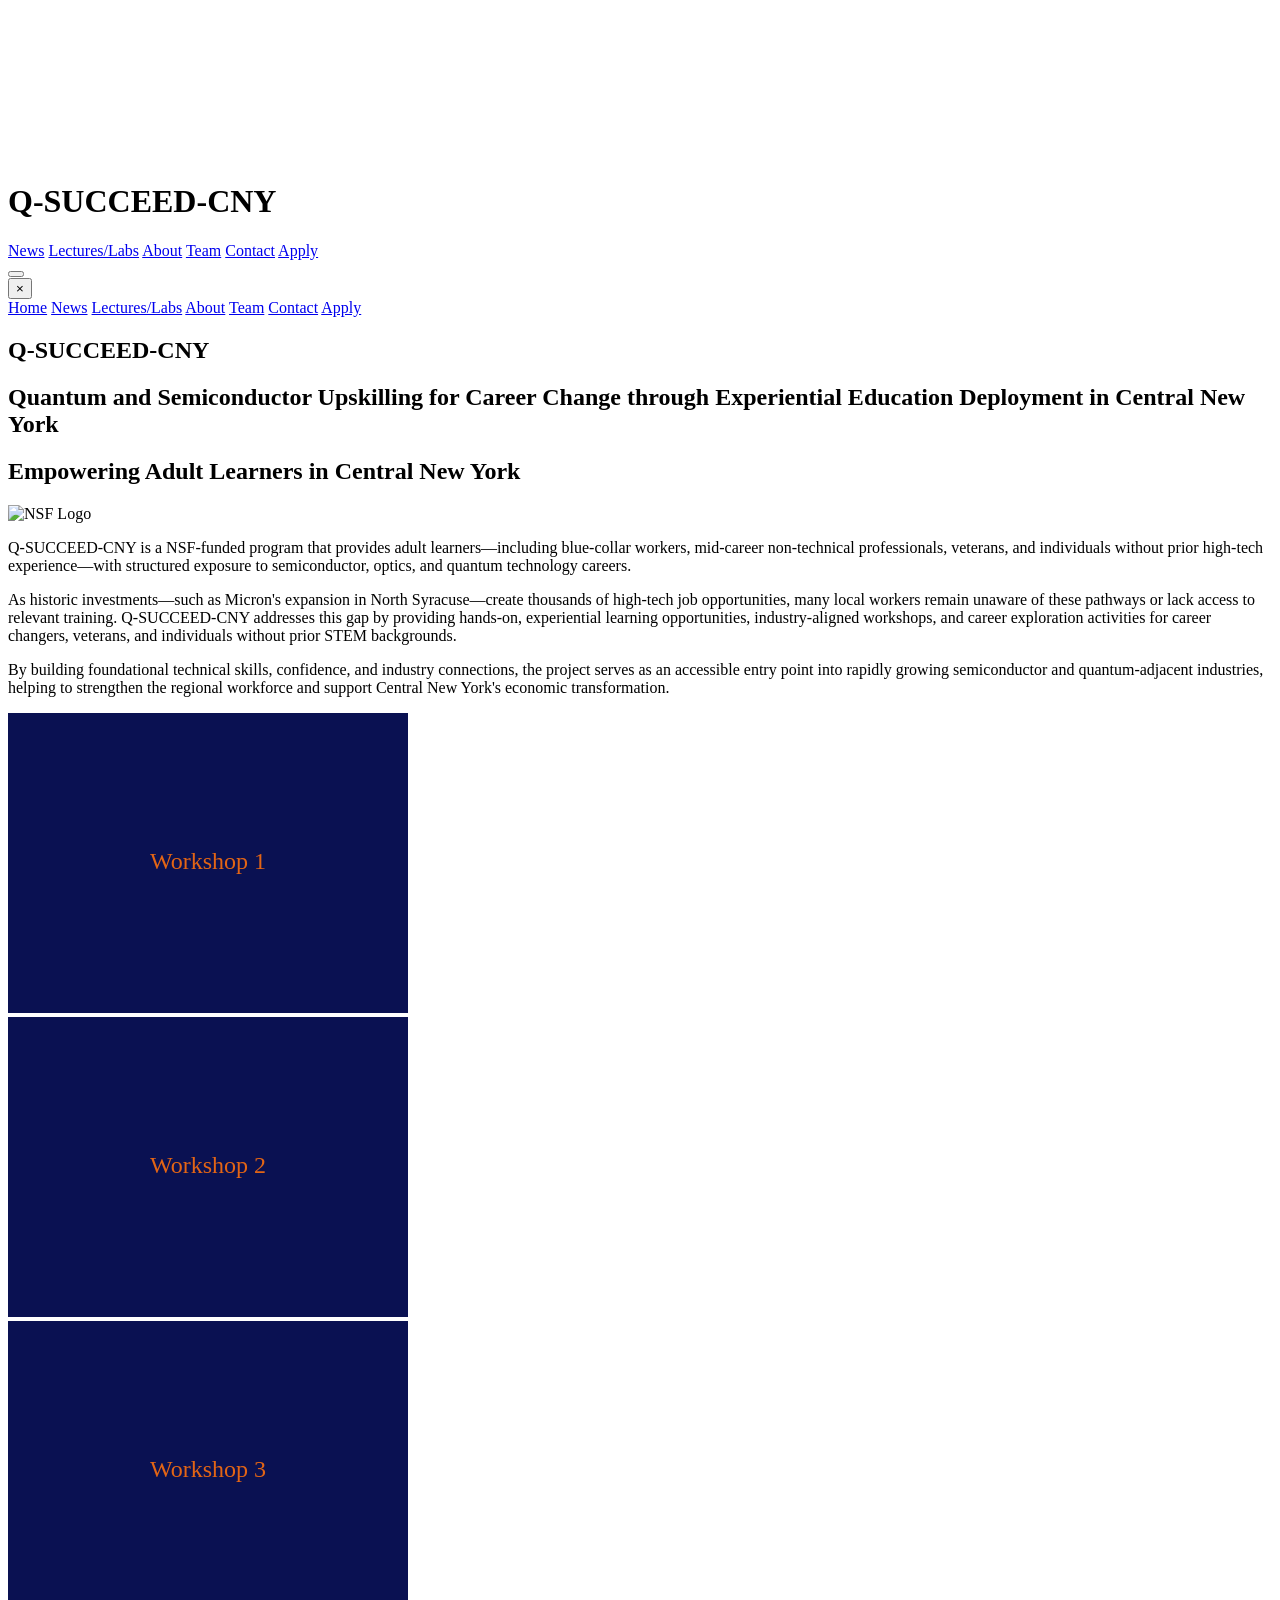
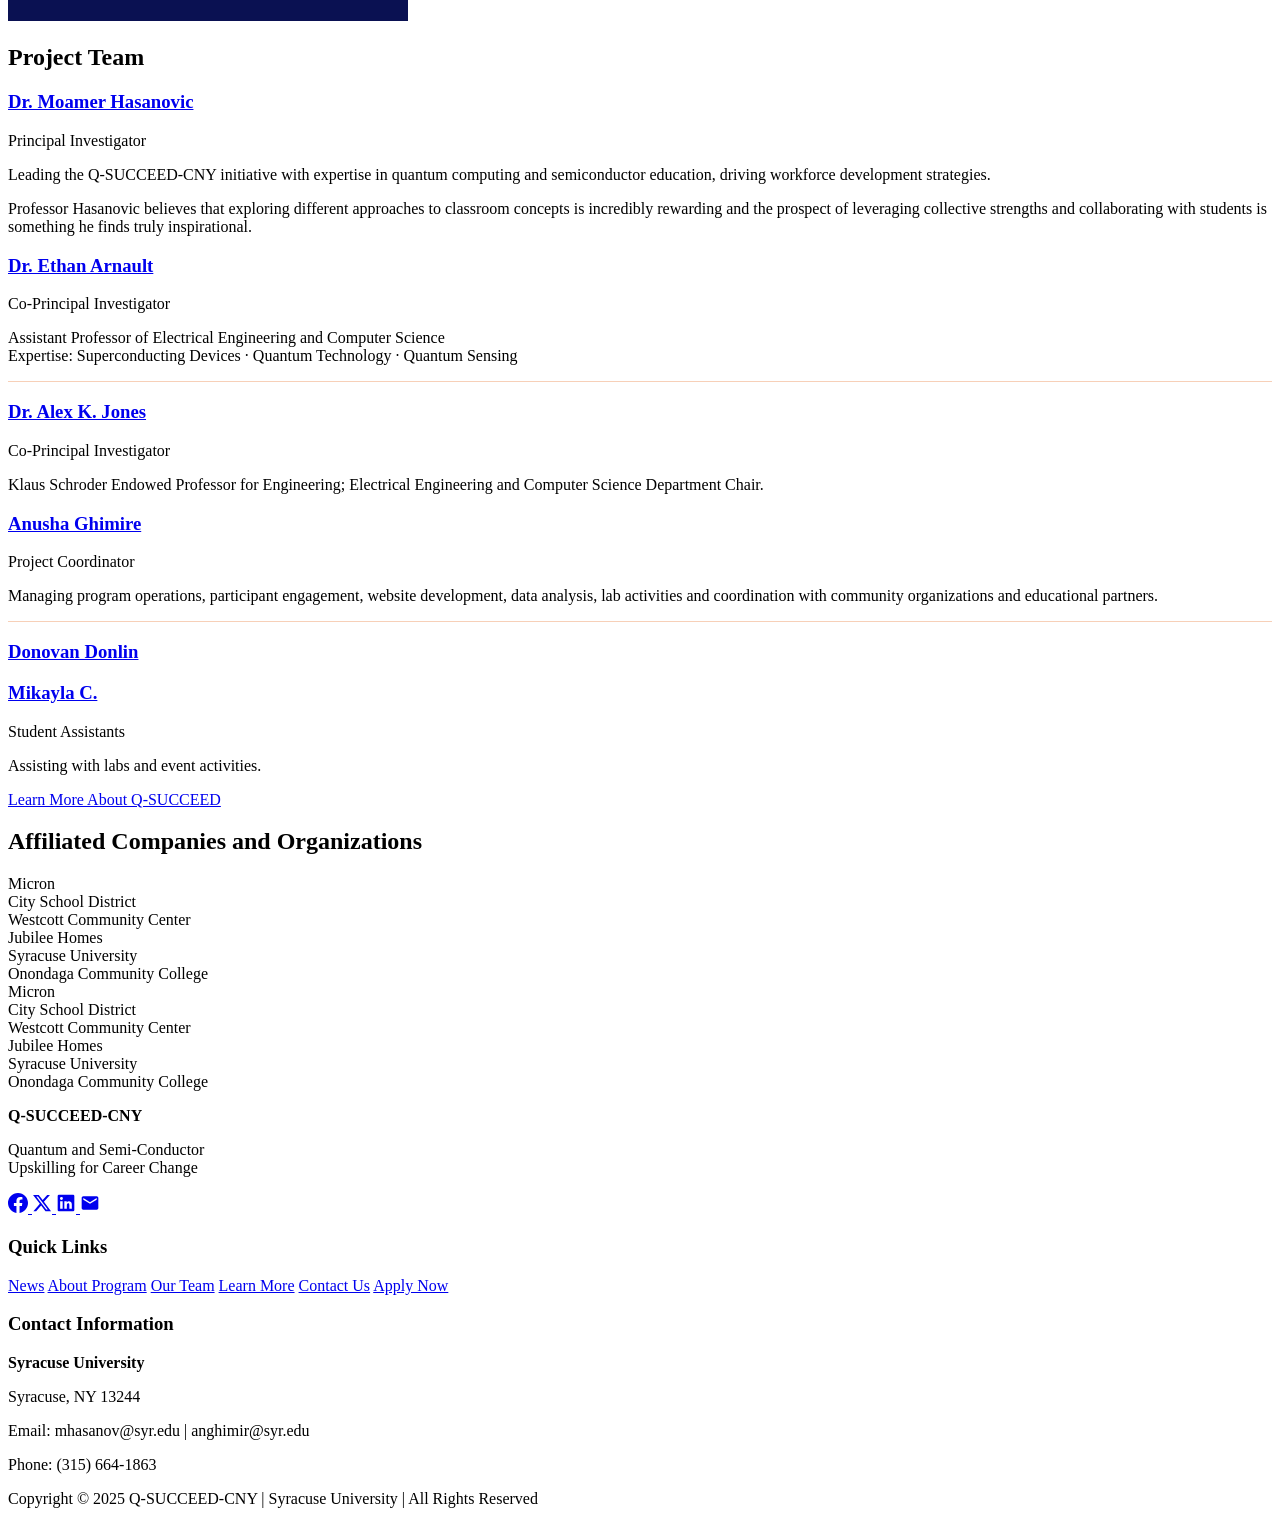
==== index.html @ 65f3f9e0 "Add cohort tabs to lectures page; update team list" ====
<!DOCTYPE html>
<html lang="en">
<head>
  <meta charset="UTF-8" />
  <meta name="viewport" content="width=device-width, initial-scale=1.0" />
  <title>Q-SUCCEED-CNY | Syracuse University</title>
  <meta name="description" content="Q-SUCCEED-CNY">
  <link rel="stylesheet" href="styles.css">
  <script src="https://cdnjs.cloudflare.com/ajax/libs/three.js/r128/three.min.js"></script>
</head>
<body>
  <canvas id="canvas3d"></canvas>

  <!-- Header -->
  <header class="header">
    <div class="logo">
      <h1>Q-SUCCEED-CNY</h1>
    </div>
    <nav class="desktop-nav">
      <a href="news.html">News</a>
      <a href="lectures.html">Lectures/Labs</a>
      <a href="about.html">About</a>
      <a href="#team">Team</a>
      <a href="contact.html">Contact</a>
      <a href="apply.html">Apply</a>
    </nav>
    <button class="hamburger" aria-label="Menu" onclick="document.querySelector('.mobile-menu').classList.add('active')">
      <span></span><span></span><span></span>
    </button>
  </header>

  <!-- Mobile Menu -->
  <div class="mobile-menu">
    <button class="mobile-menu-close" onclick="this.parentElement.classList.remove('active')">&times;</button>
    <nav>
      <a href="index.html" onclick="this.closest('.mobile-menu').classList.remove('active')">Home</a>
      <a href="news.html">News</a>
      <a href="lectures.html">Lectures/Labs</a>
      <a href="about.html">About</a>
      <a href="#team" onclick="this.closest('.mobile-menu').classList.remove('active')">Team</a>
      <a href="contact.html">Contact</a>
      <a href="apply.html">Apply</a>
    </nav>
  </div>

  <!-- Hero Section -->
  <section class="hero">
    <div class="hero-overlay"></div>
    <div class="hero-content">
      <h1 class="hero-title-3d">Q-SUCCEED-CNY</h1>
      <div class="hero-subtitle-box">
        <h2 class="hero-subtitle">
          Quantum and Semiconductor Upskilling for Career Change through
          Experiential Education Deployment in Central New York
        </h2>
      </div>
    </div>
    <div class="scroll-indicator"></div>
  </section>

  <!-- Main Content -->
  <div class="main-content" id="about">
    <div class="content-card">
      <div class="card-border"></div>
      <div class="intro-box">
        <div class="intro-heading-row">
          <h2>Empowering Adult Learners in Central New York</h2>
          <img src="Qsucceed photos/nsf_logo.jpg" alt="NSF Logo" class="nsf-logo-inline">
        </div>
        <p class="experiential-para">
          Q-SUCCEED-CNY is a NSF-funded program that provides adult learners—including blue-collar workers, mid-career non-technical professionals, veterans, and individuals without prior high-tech experience—with structured exposure to semiconductor, optics, and quantum technology careers.
        </p>
        <p class="desktop-only">
          As historic investments—such as Micron's expansion in North Syracuse—create thousands of high-tech job opportunities, many local workers remain unaware of these pathways or lack access to relevant training. Q-SUCCEED-CNY addresses this gap by providing hands-on, experiential learning opportunities, industry-aligned workshops, and career exploration activities for career changers, veterans, and individuals without prior STEM backgrounds.
        </p>
        <p class="desktop-only">
          By building foundational technical skills, confidence, and industry connections, the project serves as an accessible entry point into rapidly growing semiconductor and quantum-adjacent industries, helping to strengthen the regional workforce and support Central New York's economic transformation.
        </p>
      </div>
    </div>
  </div>

  <!-- 3D Image Section -->
  <section class="images-3d-section">
    <div class="image-grid-3d">
      <div class="image-card-3d">
        <img src="Qsucceed photos/FT/img (16).jpeg" alt="Q-SUCCEED Program Activity 1" onerror="this.src='data:image/svg+xml,%3Csvg xmlns=%22http://www.w3.org/2000/svg%22 width=%22400%22 height=%22300%22%3E%3Crect fill=%22%230a1152%22 width=%22400%22 height=%22300%22/%3E%3Ctext fill=%22%23e36515%22 x=%2250%25%22 y=%2250%25%22 dominant-baseline=%22middle%22 text-anchor=%22middle%22 font-size=%2224%22%3EWorkshop%201%3C/text%3E%3C/svg%3E'">
      </div>
      <div class="image-card-3d">
        <img src="Qsucceed photos/optics.png" alt="Q-SUCCEED Program Activity 2" onerror="this.src='data:image/svg+xml,%3Csvg xmlns=%22http://www.w3.org/2000/svg%22 width=%22400%22 height=%22300%22%3E%3Crect fill=%22%230a1152%22 width=%22400%22 height=%22300%22/%3E%3Ctext fill=%22%23e36515%22 x=%2250%25%22 y=%2250%25%22 dominant-baseline=%22middle%22 text-anchor=%22middle%22 font-size=%2224%22%3EWorkshop%202%3C/text%3E%3C/svg%3E'">
      </div>
      <div class="image-card-3d">
        <img src="Qsucceed photos/FT/img (4).jpeg" alt="Q-SUCCEED Program Activity 3" onerror="this.src='data:image/svg+xml,%3Csvg xmlns=%22http://www.w3.org/2000/svg%22 width=%22400%22 height=%22300%22%3E%3Crect fill=%22%230a1152%22 width=%22400%22 height=%22300%22/%3E%3Ctext fill=%22%23e36515%22 x=%2250%25%22 y=%2250%25%22 dominant-baseline=%22middle%22 text-anchor=%22middle%22 font-size=%2224%22%3EWorkshop%203%3C/text%3E%3C/svg%3E'">
      </div>
    </div>
  </section>

  <!-- Team Section -->
  <div class="team-section" id="team">
    <h2 class="team-section-title">Project Team</h2>
    
    <div class="team-grid">
      <div class="team-member-card">
        <div class="team-orange-bar"></div>
        <div class="team-member-content">
          <h3><a href="https://ecs.syracuse.edu/faculty-staff/moamer-mo-hasanovic" target="_blank" rel="noopener" class="team-name-link">Dr. Moamer Hasanovic</a></h3>
          <p class="team-role">Principal Investigator</p>
          <p class="team-description desktop-only">Leading the Q-SUCCEED-CNY initiative with expertise in quantum computing and semiconductor education, driving workforce development strategies.</p>
          <p class="team-description desktop-only">Professor Hasanovic believes that exploring different approaches to classroom concepts is incredibly rewarding and the prospect of leveraging collective strengths and collaborating with students is something he finds truly inspirational.</p>
        </div>
      </div>

      <div class="team-member-card">
        <div class="team-orange-bar"></div>
        <div class="team-member-content">
          <h3><a href="https://ecs.syracuse.edu/faculty-staff/ethan-arnault" target="_blank" rel="noopener" class="team-name-link">Dr. Ethan Arnault</a></h3>
          <p class="team-role">Co-Principal Investigator</p>
          <p class="team-description desktop-only">Assistant Professor of
Electrical Engineering and Computer Science<br>Expertise: Superconducting Devices · Quantum Technology · Quantum Sensing</p>
          <hr class="desktop-only" style="border: none; border-top: 1px solid rgba(227,101,21,0.3); margin: 16px 0;">
          <h3><a href="https://ecs.syracuse.edu/faculty-staff/alex-k-jones" target="_blank" rel="noopener" class="team-name-link">Dr. Alex K. Jones</a></h3>
          <p class="team-role">Co-Principal Investigator</p>
          <p class="team-description desktop-only">Klaus Schroder Endowed Professor for Engineering; Electrical Engineering and Computer Science Department Chair.</p>
        </div>
      </div>

      <div class="team-member-card">
        <div class="team-orange-bar"></div>
        <div class="team-member-content">
          <h3><a href="https://www.linkedin.com/in/anusha-ghimire-7182a6222/" target="_blank" rel="noopener" class="team-name-link">Anusha Ghimire</a></h3>
          <p class="team-role">Project Coordinator</p>
          <p class="team-description desktop-only">Managing program operations, participant engagement, website development, data analysis, lab activities and coordination with community organizations and educational partners.</p>
          <hr class="desktop-only" style="border: none; border-top: 1px solid rgba(227,101,21,0.3); margin: 16px 0;">
          <h3><a href="https://www.linkedin.com/in/donovan-donlin-50290832a/" target="_blank" rel="noopener" class="team-name-link">Donovan Donlin</a></h3>
          <h3><a href="https://www.linkedin.com/in/mikayla-c-581087188/" target="_blank" rel="noopener" class="team-name-link">Mikayla C.</a></h3>
          <p class="team-role">Student Assistants</p>
          <p class="team-description desktop-only">Assisting with labs and event activities.</p>
        </div>
      </div>
    </div>
    
    <a href="about.html" class="learn-more-btn">
      <span>Learn More About Q-SUCCEED</span>
    </a>
  </div>

  <!-- Affiliated Companies -->
  <section class="affiliated">
    <h2>Affiliated Companies and Organizations</h2>
    <div class="companies-marquee">
      <div class="companies-list">
        <div class="company">Micron</div>
        <div class="company">City School District</div>
        <div class="company">Westcott Community Center</div>
        <div class="company">Jubilee Homes</div>
        <div class="company">Syracuse University</div>
        <div class="company">Onondaga Community College</div>
        <!-- Duplicate for seamless loop -->
        <div class="company">Micron</div>
        <div class="company">City School District</div>
        <div class="company">Westcott Community Center</div>
        <div class="company">Jubilee Homes</div>
        <div class="company">Syracuse University</div>
        <div class="company">Onondaga Community College</div>
      </div>
    </div>
  </section>

  <!-- Footer -->
  <footer class="footer" id="contact">
    <div class="footer-content">
      <div class="footer-section">
        <img src="https://ext.same-assets.com/3633044319/4209634519.png" alt="Syracuse University iSchool" class="footer-logo" onerror="this.style.display='none'">
        <p><strong>Q-SUCCEED-CNY</strong></p>
        <p>Quantum and Semi-Conductor<br>Upskilling for Career Change</p>
        <div class="social-icons">
          <a href="#" class="social-icon" aria-label="Facebook">
            <svg viewBox="0 0 24 24" fill="currentColor" width="20" height="20">
              <path d="M24 12.073c0-6.627-5.373-12-12-12s-12 5.373-12 12c0 5.99 4.388 10.954 10.125 11.854v-8.385H7.078v-3.47h3.047V9.43c0-3.007 1.792-4.669 4.533-4.669 1.312 0 2.686.235 2.686.235v2.953H15.83c-1.491 0-1.956.925-1.956 1.874v2.25h3.328l-.532 3.47h-2.796v8.385C19.612 23.027 24 18.062 24 12.073z"/>
            </svg>
          </a>
          <a href="#" class="social-icon" aria-label="Twitter">
            <svg viewBox="0 0 24 24" fill="currentColor" width="20" height="20">
              <path d="M18.244 2.25h3.308l-7.227 8.26 8.502 11.24H16.17l-5.214-6.817L4.99 21.75H1.68l7.73-8.835L1.254 2.25H8.08l4.713 6.231zm-1.161 17.52h1.833L7.084 4.126H5.117z"/>
            </svg>
          </a>
          <a href="#" class="social-icon" aria-label="LinkedIn">
            <svg viewBox="0 0 24 24" fill="currentColor" width="20" height="20">
              <path d="M20.5 2h-17A1.5 1.5 0 002 3.5v17A1.5 1.5 0 003.5 22h17a1.5 1.5 0 001.5-1.5v-17A1.5 1.5 0 0020.5 2zM8 19H5v-9h3zM6.5 8.25A1.75 1.75 0 118.3 6.5a1.78 1.78 0 01-1.8 1.75zM19 19h-3v-4.74c0-1.42-.6-1.93-1.38-1.93A1.74 1.74 0 0013 14.19a.66.66 0 000 .14V19h-3v-9h2.9v1.3a3.11 3.11 0 012.7-1.4c1.55 0 3.36.86 3.36 3.66z"/>
            </svg>
          </a>
          <a href="#" class="social-icon" aria-label="Email">
            <svg viewBox="0 0 24 24" fill="currentColor" width="20" height="20">
              <path d="M20 4H4c-1.1 0-1.99.9-1.99 2L2 18c0 1.1.9 2 2 2h16c1.1 0 2-.9 2-2V6c0-1.1-.9-2-2-2zm0 4l-8 5-8-5V6l8 5 8-5v2z"/>
            </svg>
          </a>
        </div>
      </div>

      <div class="footer-section">
        <h3>Quick Links</h3>
        <a href="news.html">News</a>
        <a href="#about">About Program</a>
        <a href="#team">Our Team</a>
        <a href="about.html">Learn More</a>
        <a href="contact.html">Contact Us</a>
        <a href="apply.html">Apply Now</a>
      </div>

      <div class="footer-section">
        <h3>Contact Information</h3>
        <p><strong>Syracuse University</strong></p>
        <p>Syracuse, NY 13244</p>
        <p>Email: mhasanov@syr.edu | anghimir@syr.edu</p>
        <p>Phone: (315) 664-1863</p>
      </div>
    </div>

    <div class="footer-bottom">
      Copyright © 2025 Q-SUCCEED-CNY | Syracuse University | All Rights Reserved
    </div>
  </footer>

  <script src="main.js"></script>
</body>
</html>
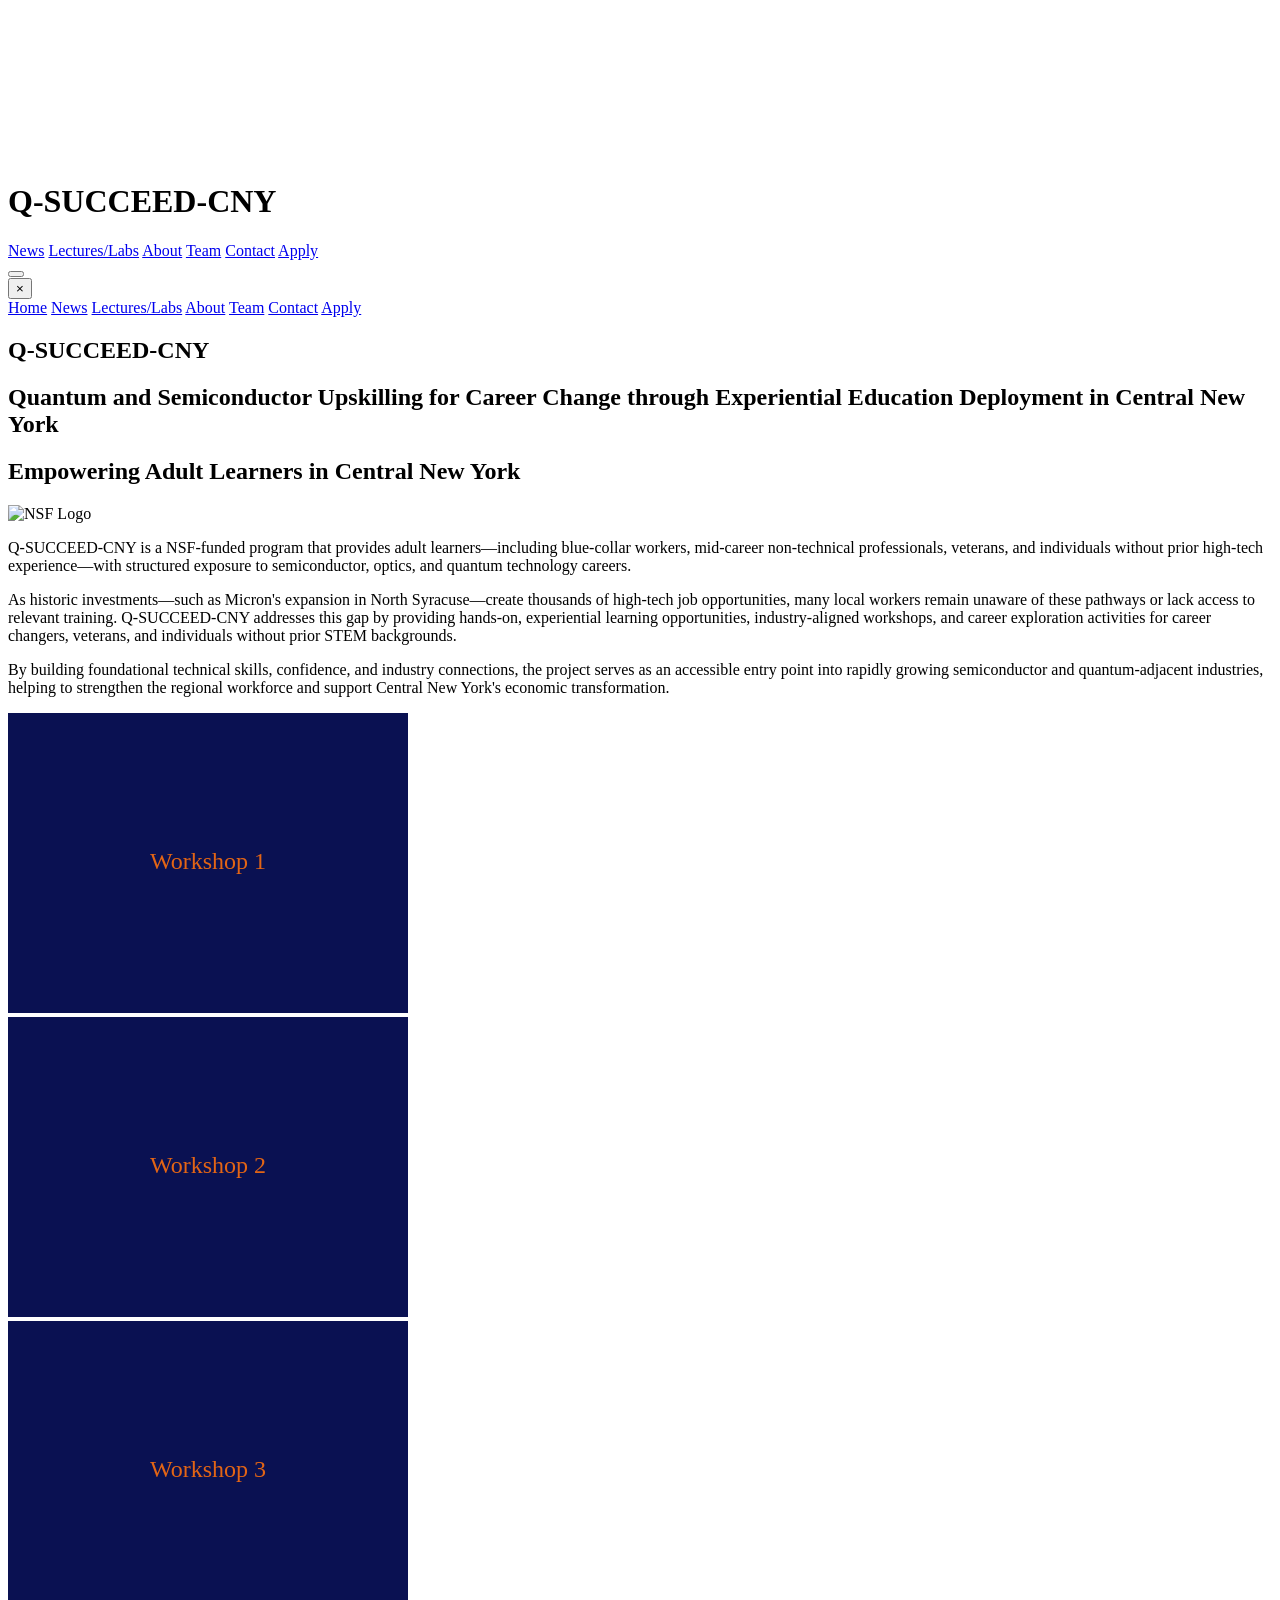
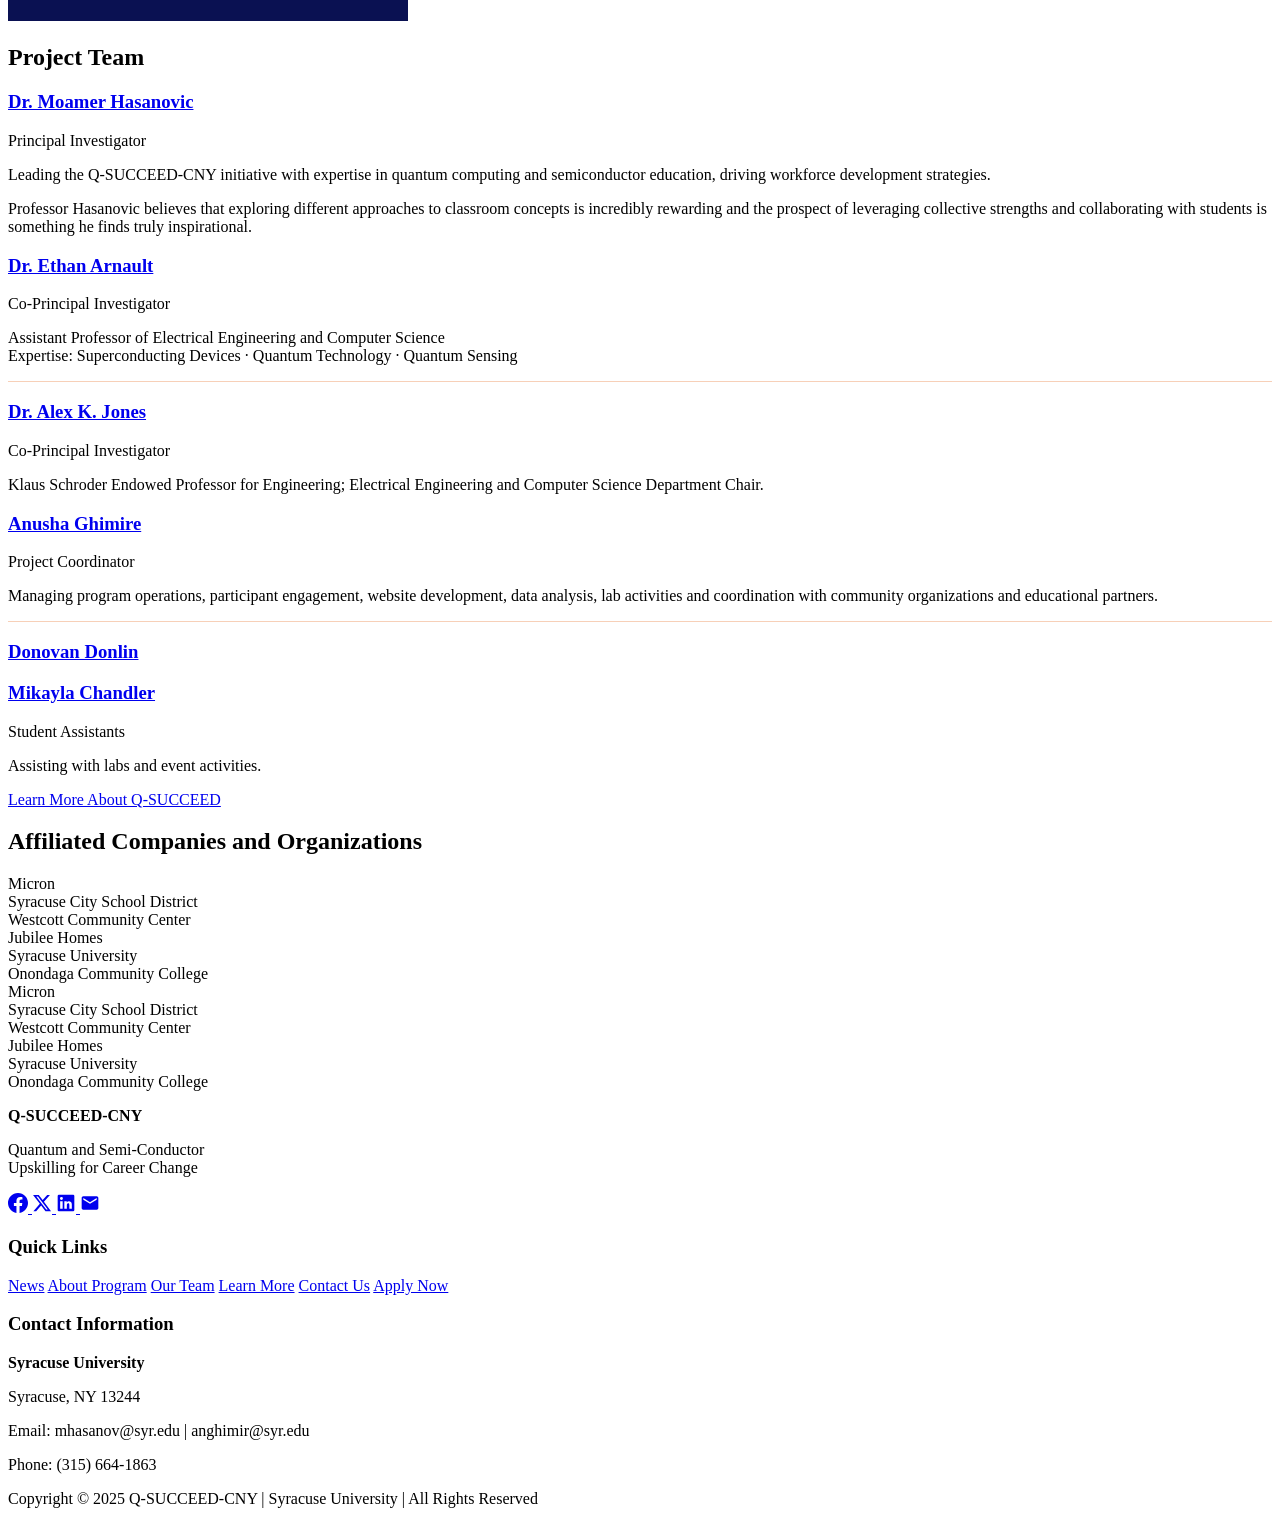
==== commit 1b25da97: "Update homepage team name and school district - Show Mikayla Chandler's full name under Student Assi" ====
--- a/index.html
+++ b/index.html
@@ -132,7 +132,7 @@
           <p class="team-description desktop-only">Managing program operations, participant engagement, website development, data analysis, lab activities and coordination with community organizations and educational partners.</p>
           <hr class="desktop-only" style="border: none; border-top: 1px solid rgba(227,101,21,0.3); margin: 16px 0;">
           <h3><a href="https://www.linkedin.com/in/donovan-donlin-50290832a/" target="_blank" rel="noopener" class="team-name-link">Donovan Donlin</a></h3>
-          <h3><a href="https://www.linkedin.com/in/mikayla-c-581087188/" target="_blank" rel="noopener" class="team-name-link">Mikayla C.</a></h3>
+          <h3><a href="https://www.linkedin.com/in/mikayla-c-581087188/" target="_blank" rel="noopener" class="team-name-link">Mikayla Chandler</a></h3>
           <p class="team-role">Student Assistants</p>
           <p class="team-description desktop-only">Assisting with labs and event activities.</p>
         </div>
@@ -150,14 +150,14 @@
     <div class="companies-marquee">
       <div class="companies-list">
         <div class="company">Micron</div>
-        <div class="company">City School District</div>
+        <div class="company">Syracuse City School District</div>
         <div class="company">Westcott Community Center</div>
         <div class="company">Jubilee Homes</div>
         <div class="company">Syracuse University</div>
         <div class="company">Onondaga Community College</div>
         <!-- Duplicate for seamless loop -->
         <div class="company">Micron</div>
-        <div class="company">City School District</div>
+        <div class="company">Syracuse City School District</div>
         <div class="company">Westcott Community Center</div>
         <div class="company">Jubilee Homes</div>
         <div class="company">Syracuse University</div>
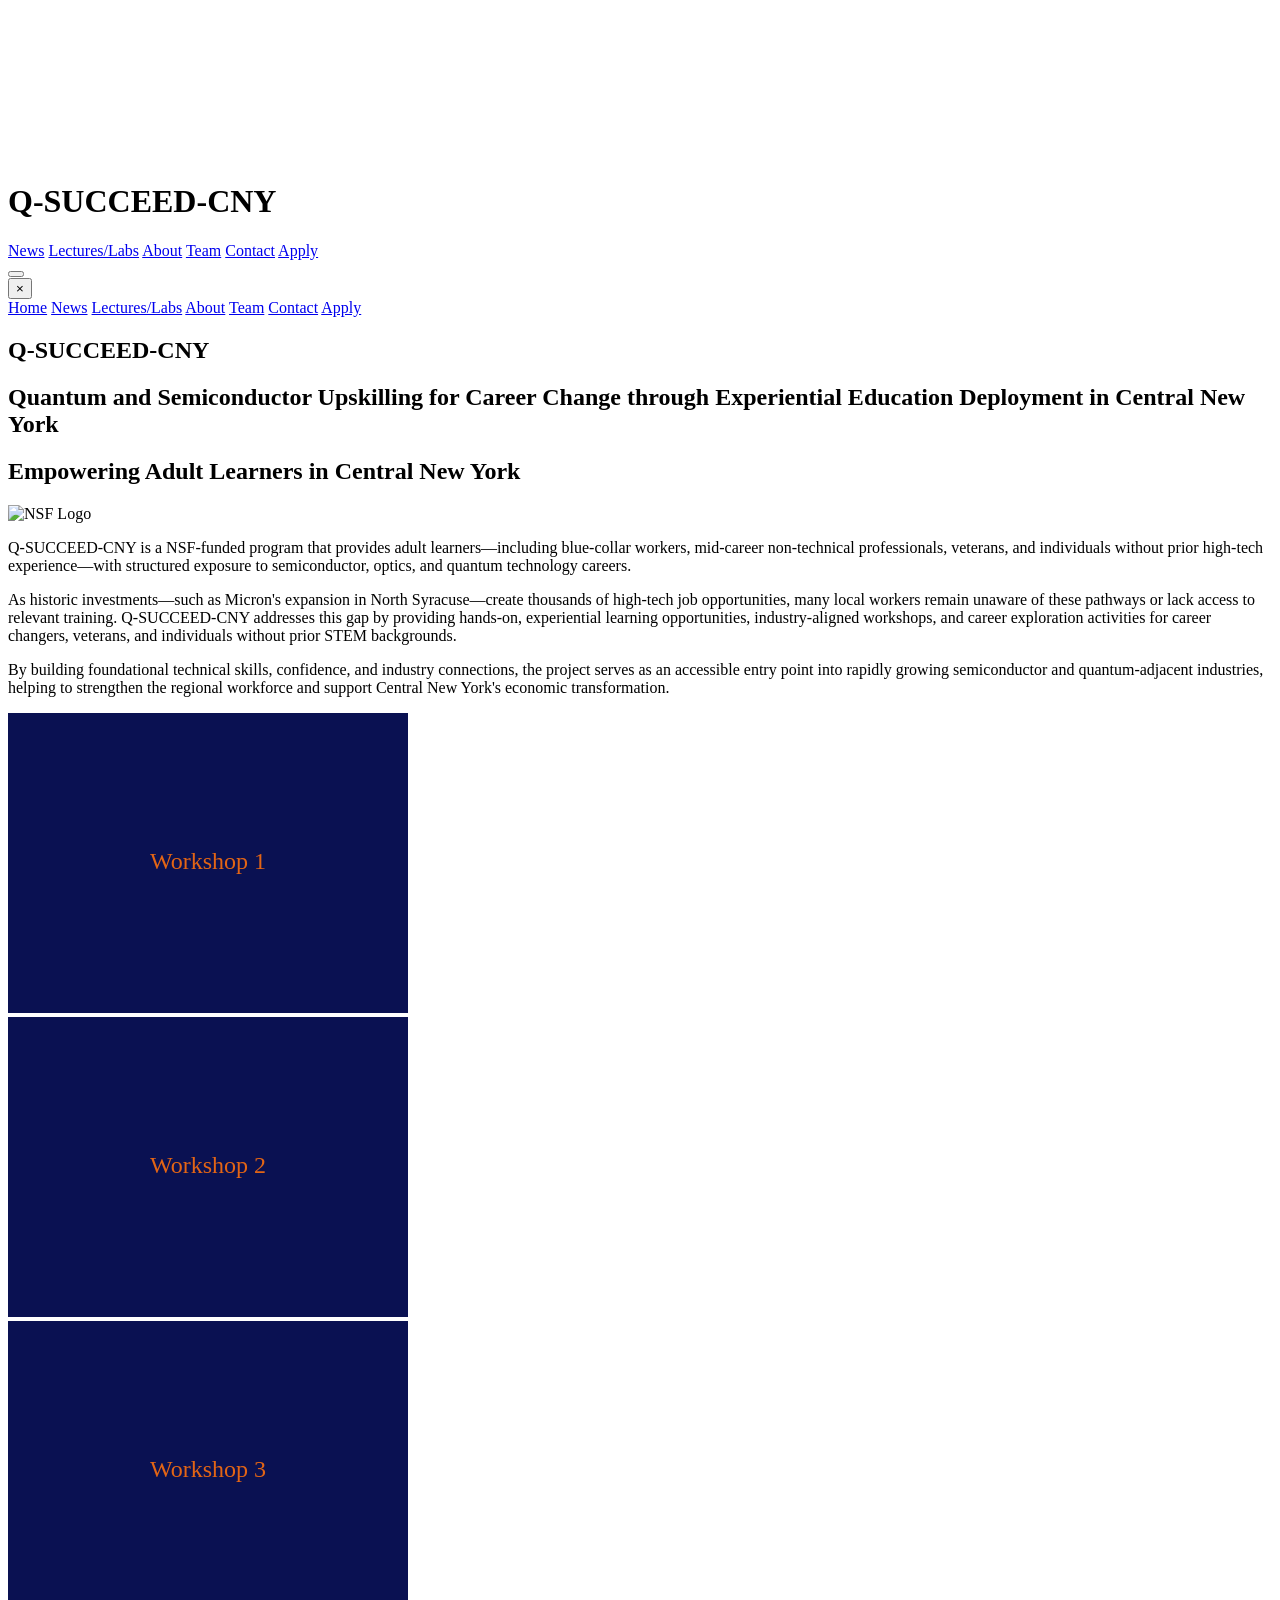
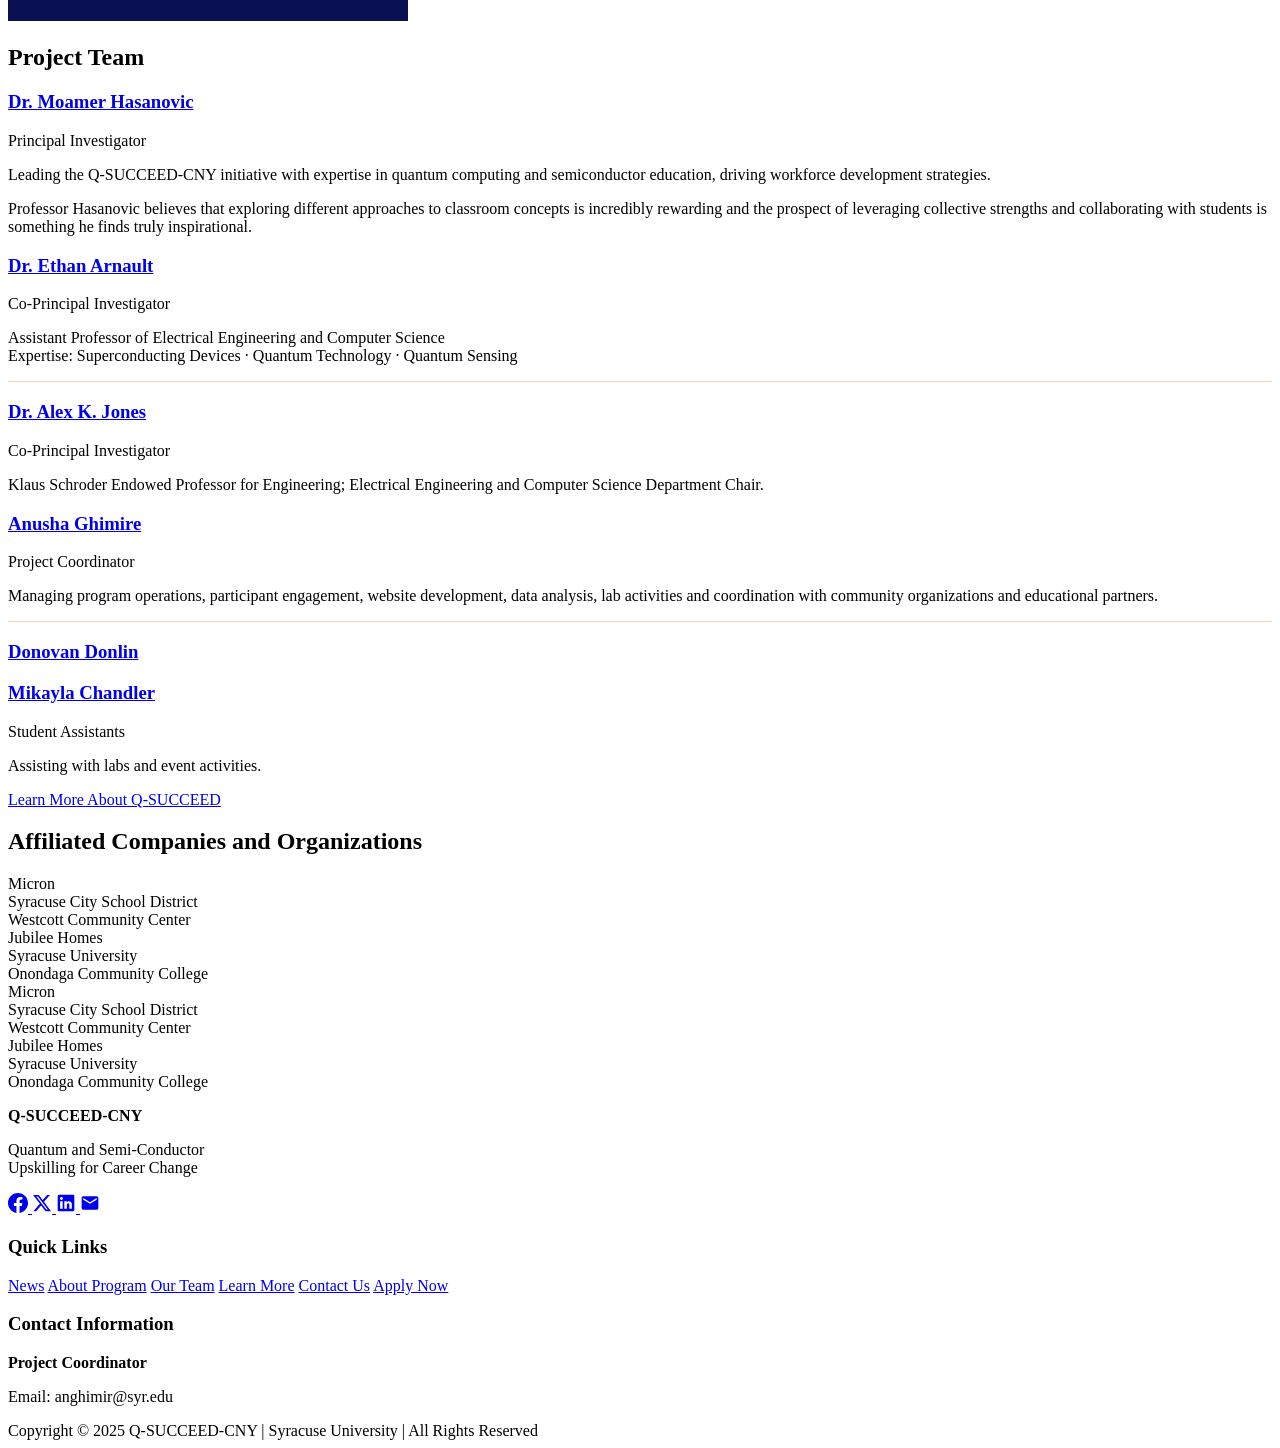
==== commit d0753ab8: "Edit homepage" ====
--- a/index.html
+++ b/index.html
@@ -209,10 +209,8 @@
 
       <div class="footer-section">
         <h3>Contact Information</h3>
-        <p><strong>Syracuse University</strong></p>
-        <p>Syracuse, NY 13244</p>
-        <p>Email: mhasanov@syr.edu | anghimir@syr.edu</p>
-        <p>Phone: (315) 664-1863</p>
+        <p><strong>Project Coordinator</strong></p>
+        <p>Email: anghimir@syr.edu</p>
       </div>
     </div>
 
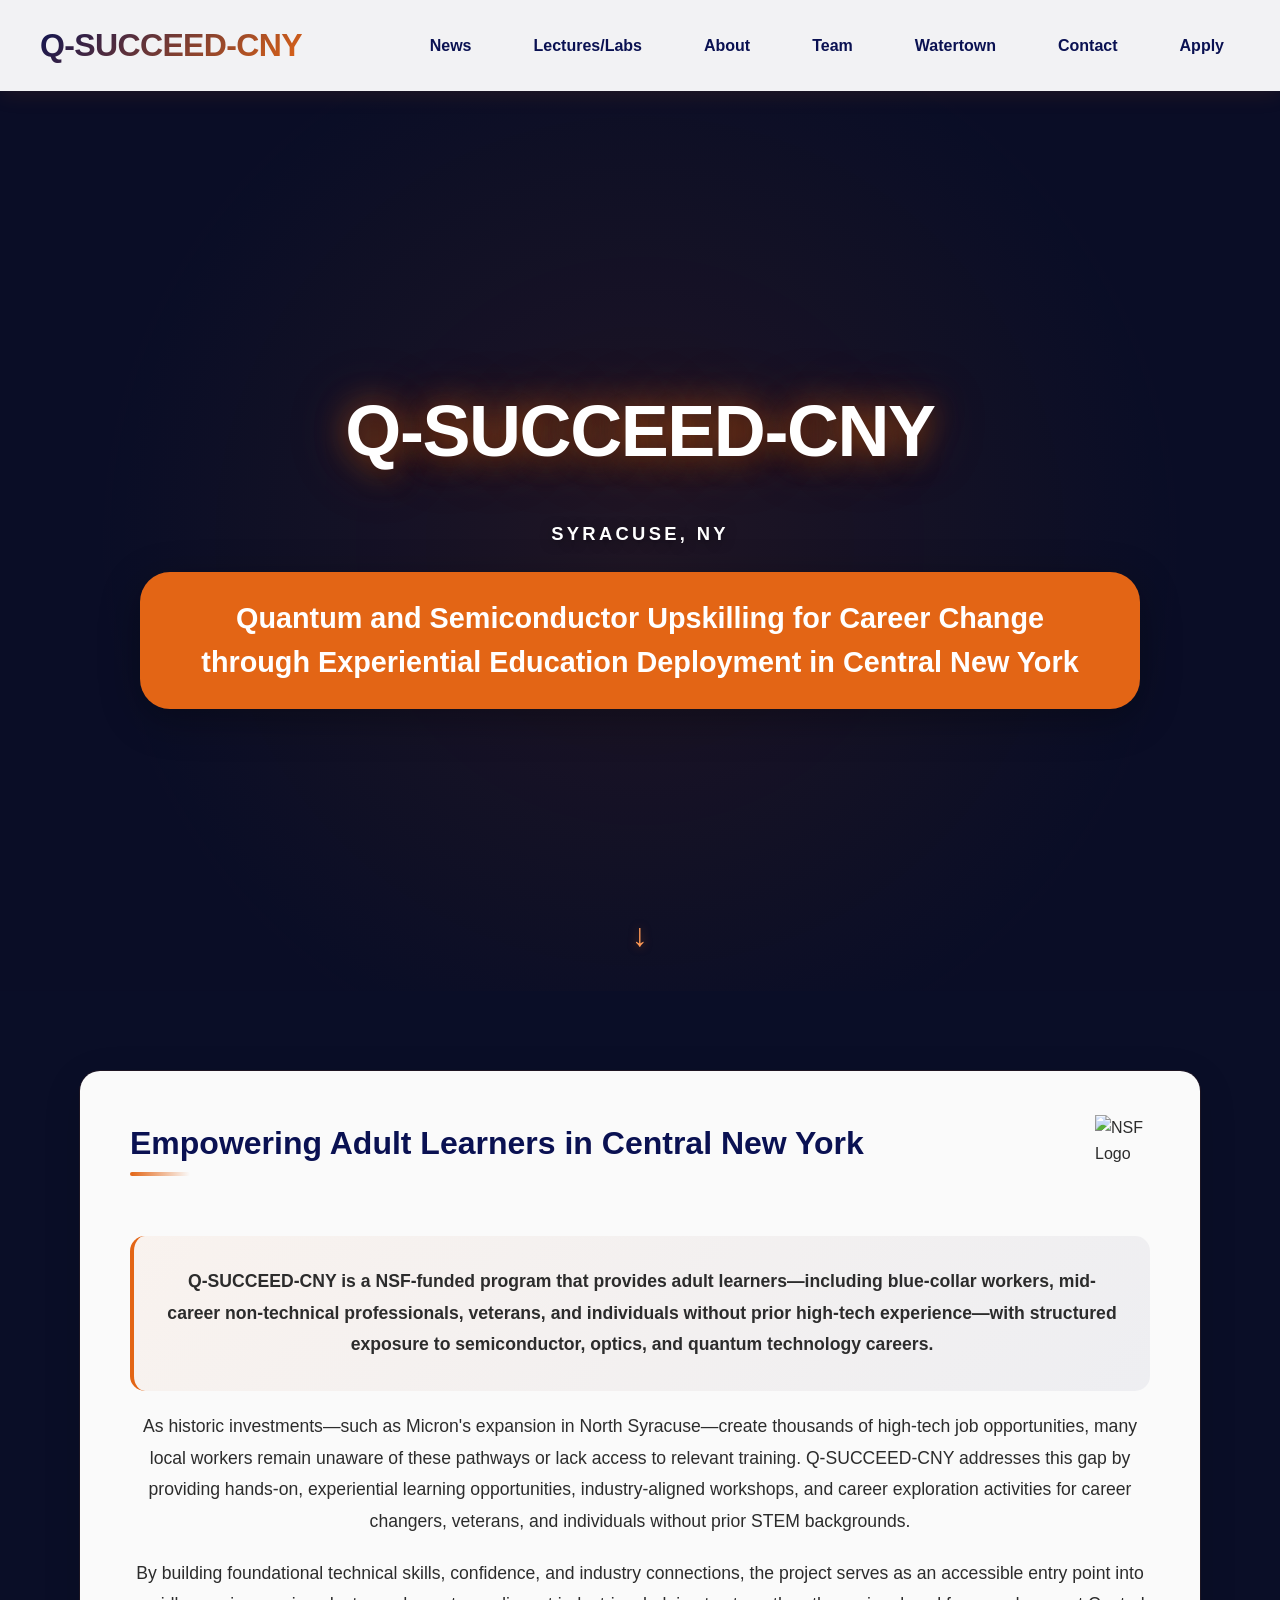
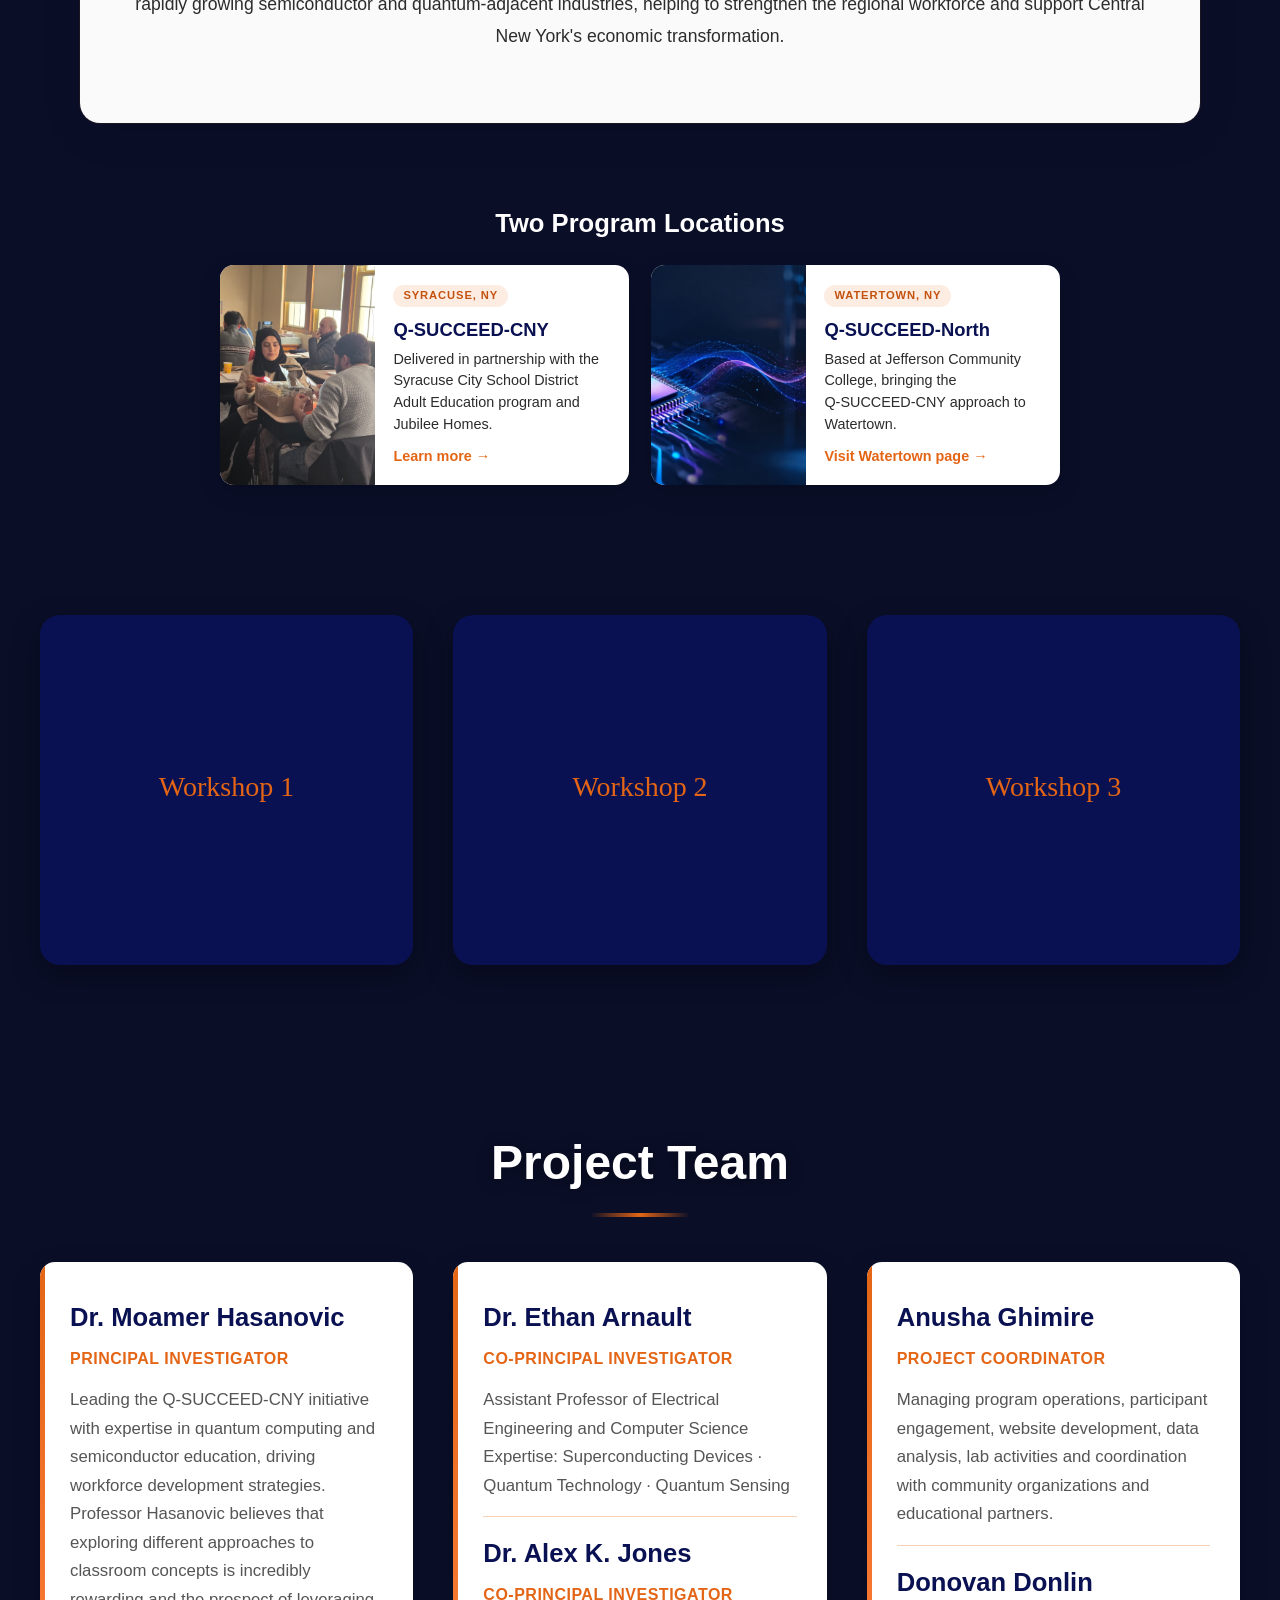
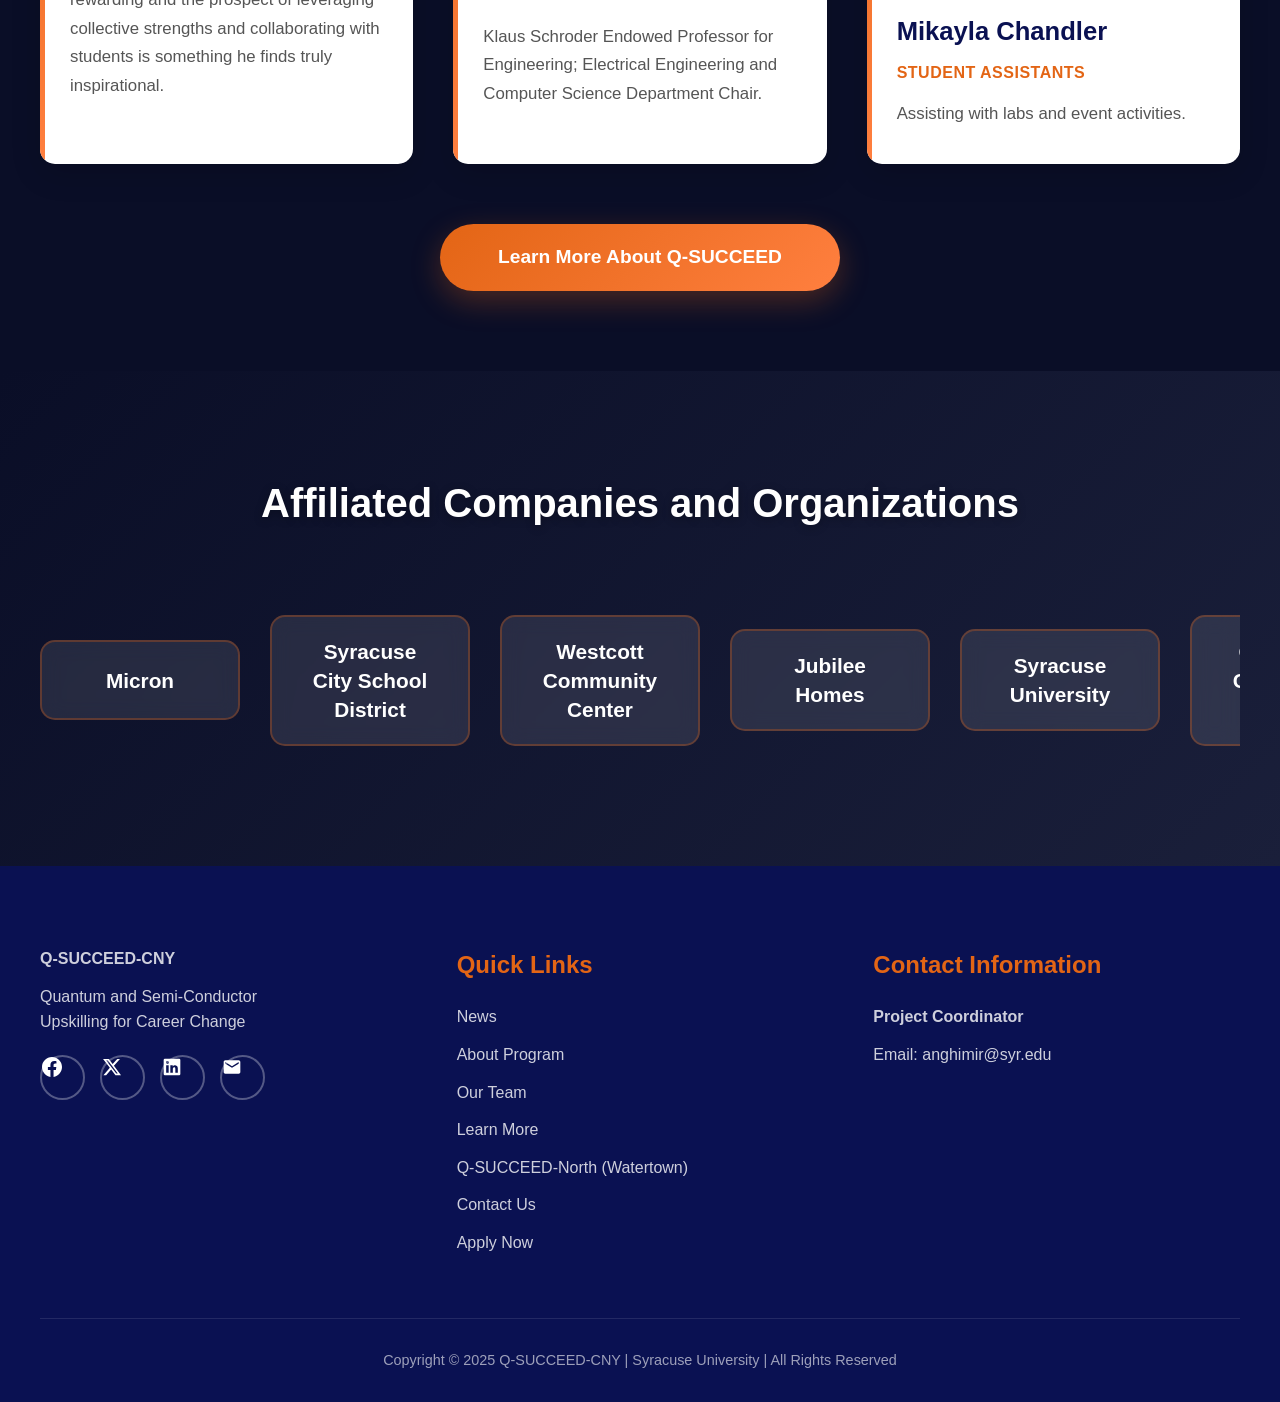
==== commit bc37a833: "Separate Syracuse and Watertown programs and add North Activities page - Add Watertown links to ever" ====
--- a/index.html
+++ b/index.html
@@ -21,6 +21,7 @@
       <a href="lectures.html">Lectures/Labs</a>
       <a href="about.html">About</a>
       <a href="#team">Team</a>
+      <a href="north/north.html" title="Q-SUCCEED-North (Watertown, NY)">Watertown</a>
       <a href="contact.html">Contact</a>
       <a href="apply.html">Apply</a>
     </nav>
@@ -38,6 +39,7 @@
       <a href="lectures.html">Lectures/Labs</a>
       <a href="about.html">About</a>
       <a href="#team" onclick="this.closest('.mobile-menu').classList.remove('active')">Team</a>
+      <a href="north/north.html" title="Q-SUCCEED-North (Watertown, NY)">Watertown</a>
       <a href="contact.html">Contact</a>
       <a href="apply.html">Apply</a>
     </nav>
@@ -48,6 +50,7 @@
     <div class="hero-overlay"></div>
     <div class="hero-content">
       <h1 class="hero-title-3d">Q-SUCCEED-CNY</h1>
+      <p class="hero-location">Syracuse, NY</p>
       <div class="hero-subtitle-box">
         <h2 class="hero-subtitle">
           Quantum and Semiconductor Upskilling for Career Change through
@@ -79,6 +82,31 @@
       </div>
     </div>
   </div>
+
+  <!-- Program Locations -->
+  <section class="locations-section" id="locations">
+    <h2 class="locations-title">Two Program Locations</h2>
+    <div class="locations-grid">
+      <a class="location-card" href="about.html">
+        <img src="images/hero/hero-01.jpg" alt="Q-SUCCEED-CNY participants during a lecture in Syracuse" loading="lazy">
+        <div class="location-body">
+          <span class="location-tag">Syracuse, NY</span>
+          <h3>Q-SUCCEED-CNY</h3>
+          <p>Delivered in partnership with the Syracuse City School District Adult Education program and Jubilee Homes.</p>
+          <span class="location-link">Learn more &rarr;</span>
+        </div>
+      </a>
+      <a class="location-card" href="north/north.html">
+        <img src="north/images/nexus.jpg" alt="Illustration of semiconductor, optics, and quantum technology" loading="lazy">
+        <div class="location-body">
+          <span class="location-tag">Watertown, NY</span>
+          <h3>Q-SUCCEED-North</h3>
+          <p>Based at Jefferson Community College, bringing the Q&#8209;SUCCEED&#8209;CNY approach to Watertown.</p>
+          <span class="location-link">Visit Watertown page &rarr;</span>
+        </div>
+      </a>
+    </div>
+  </section>
 
   <!-- 3D Image Section -->
   <section class="images-3d-section">
@@ -203,6 +231,7 @@
         <a href="#about">About Program</a>
         <a href="#team">Our Team</a>
         <a href="about.html">Learn More</a>
+        <a href="north/north.html">Q-SUCCEED-North (Watertown)</a>
         <a href="contact.html">Contact Us</a>
         <a href="apply.html">Apply Now</a>
       </div>
--- a/styles.css
+++ b/styles.css
@@ -0,0 +1,1344 @@
+* {
+  margin: 0;
+  padding: 0;
+  box-sizing: border-box;
+}
+
+body {
+  font-family: -apple-system, BlinkMacSystemFont, 'Segoe UI', Roboto, sans-serif;
+  color: #2c2c2c;
+  line-height: 1.6;
+  overflow-x: hidden;
+  background: #0a0e27;
+}
+
+.program-sections {
+  position: relative;
+  max-width: 1200px;
+  margin: 80px auto 100px;
+  padding: 0 24px;
+  z-index: 1;
+}
+
+.section-block {
+  background: rgba(255, 255, 255, 0.04);
+  border: 1px solid rgba(255, 255, 255, 0.12);
+  border-radius: 24px;
+  padding: 36px 30px;
+  margin-bottom: 36px;
+  box-shadow: 0 22px 60px rgba(0, 0, 0, 0.35);
+  backdrop-filter: blur(10px);
+}
+
+.section-header {
+  margin-bottom: 22px;
+}
+
+.section-chip {
+  display: inline-flex;
+  align-items: center;
+  gap: 10px;
+  padding: 8px 14px;
+  border-radius: 999px;
+  background: linear-gradient(135deg, rgba(227, 101, 21, 0.18), rgba(10, 17, 82, 0.6));
+  border: 1px solid rgba(227, 101, 21, 0.45);
+  color: #ffd9c2;
+  font-weight: 800;
+  letter-spacing: 0.08em;
+  text-transform: uppercase;
+}
+
+.section-title {
+  color: #fff;
+  font-size: clamp(1.9rem, 3vw, 2.6rem);
+  margin: 14px 0 10px;
+  letter-spacing: -0.01em;
+}
+
+.section-desc {
+  color: #cfd4e7;
+  font-size: 1.05rem;
+  line-height: 1.7;
+}
+
+.card-grid {
+  display: grid;
+  grid-template-columns: repeat(auto-fit, minmax(280px, 1fr));
+  gap: 22px;
+}
+
+.program-card {
+  background: linear-gradient(145deg, rgba(12, 18, 45, 0.8), rgba(26, 34, 70, 0.9));
+  border: 1px solid rgba(255, 255, 255, 0.08);
+  border-radius: 18px;
+  overflow: hidden;
+  box-shadow: 0 18px 50px rgba(0, 0, 0, 0.5);
+  transition: transform 0.35s ease, box-shadow 0.35s ease, border-color 0.35s ease;
+  cursor: pointer;
+  position: relative;
+  isolation: isolate;
+}
+
+.program-card::after {
+  content: '';
+  position: absolute;
+  inset: 0;
+  background: radial-gradient(circle at 30% 20%, rgba(227, 101, 21, 0.12), transparent 40%);
+  opacity: 0;
+  transition: opacity 0.35s ease;
+  z-index: 0;
+}
+
+.program-card:hover {
+  transform: translateY(-8px) scale(1.01);
+  box-shadow: 0 24px 70px rgba(0, 0, 0, 0.65), 0 0 0 1px rgba(227, 101, 21, 0.3);
+  border-color: rgba(227, 101, 21, 0.35);
+}
+
+.program-card:hover::after {
+  opacity: 1;
+}
+
+.card-media {
+  position: relative;
+  aspect-ratio: 16 / 9;
+  overflow: hidden;
+  background: #0e1330;
+}
+
+.card-media img {
+  width: 100%;
+  height: 100%;
+  object-fit: cover;
+  display: block;
+  filter: saturate(1.1);
+  transition: transform 0.4s ease;
+}
+
+.program-card:hover .card-media img {
+  transform: scale(1.04);
+}
+
+.card-pill {
+  position: absolute;
+  top: 12px;
+  left: 12px;
+  background: rgba(0, 0, 0, 0.65);
+  color: #fff;
+  padding: 8px 12px;
+  border-radius: 12px;
+  font-weight: 800;
+  font-size: 0.9rem;
+  letter-spacing: 0.04em;
+}
+
+.card-meta {
+  padding: 18px;
+  color: #dfe5ff;
+  position: relative;
+  z-index: 1;
+}
+
+.card-meta h3 {
+  margin: 0 0 6px;
+  color: #fff;
+  font-size: 1.2rem;
+}
+
+.meta-line {
+  margin: 0 0 8px;
+  color: #a9b4d6;
+  font-weight: 700;
+  letter-spacing: 0.01em;
+}
+
+.card-kicker {
+  margin: 0;
+  color: #ffcaa3;
+  font-weight: 600;
+  font-size: 0.95rem;
+}
+
+.detail-modal {
+  position: fixed;
+  inset: 0;
+  display: none;
+  align-items: center;
+  justify-content: center;
+  z-index: 999;
+}
+
+.detail-modal.open {
+  display: flex;
+}
+
+.detail-backdrop {
+  position: absolute;
+  inset: 0;
+  background: rgba(0, 0, 0, 0.6);
+  backdrop-filter: blur(4px);
+}
+
+.detail-card {
+  position: relative;
+  width: min(1100px, 92vw);
+  max-height: 92vh;
+  background: #0c112c;
+  border: 1px solid rgba(255, 255, 255, 0.14);
+  border-radius: 18px;
+  padding: 22px 22px 18px;
+  overflow: auto;
+  box-shadow: 0 30px 90px rgba(0, 0, 0, 0.65);
+  color: #e7ecff;
+}
+
+.detail-close {
+  position: absolute;
+  top: 10px;
+  right: 12px;
+  background: rgba(255, 255, 255, 0.12);
+  border: 1px solid rgba(255, 255, 255, 0.3);
+  color: #fff;
+  width: 36px;
+  height: 36px;
+  border-radius: 50%;
+  cursor: pointer;
+  font-size: 1.1rem;
+}
+
+.detail-head {
+  margin-bottom: 14px;
+}
+
+.detail-chip {
+  display: inline-block;
+  padding: 8px 12px;
+  border-radius: 999px;
+  background: rgba(227, 101, 21, 0.18);
+  border: 1px solid rgba(227, 101, 21, 0.5);
+  color: #ffd8c0;
+  font-weight: 800;
+  letter-spacing: 0.06em;
+}
+
+.detail-head h3 {
+  margin: 10px 0 4px;
+  color: #fff;
+  font-size: 1.4rem;
+}
+
+.detail-meta {
+  margin: 0 0 6px;
+  color: #b8c3e6;
+  font-weight: 700;
+}
+
+.detail-desc {
+  margin: 0 0 10px;
+  color: #d4dbf6;
+  line-height: 1.6;
+}
+
+.detail-points {
+  margin: 0 0 12px 16px;
+  color: #cdd6fa;
+  line-height: 1.6;
+}
+
+.detail-points li {
+  margin-bottom: 6px;
+}
+
+.detail-photos {
+  display: grid;
+  grid-template-columns: repeat(auto-fit, minmax(160px, 1fr));
+  gap: 12px;
+}
+
+.detail-photos img {
+  width: 100%;
+  height: 120px;
+  object-fit: cover;
+  border-radius: 12px;
+  border: 1px solid rgba(255, 255, 255, 0.08);
+  background: #0e1330;
+}
+
+/* 3D Canvas Background */
+#canvas3d {
+  position: fixed;
+  top: 0;
+  left: 0;
+  width: 100%;
+  height: 100%;
+  z-index: 0;
+  pointer-events: none;
+}
+
+/* Header */
+.header {
+  background: rgba(255, 255, 255, 0.95);
+  backdrop-filter: blur(10px);
+  padding: 20px 40px;
+  display: flex;
+  justify-content: space-between;
+  align-items: center;
+  position: sticky;
+  top: 0;
+  z-index: 100;
+  box-shadow: 0 4px 20px rgba(227, 101, 21, 0.1);
+  transition: all 0.3s ease;
+}
+
+.header:hover {
+  box-shadow: 0 8px 30px rgba(227, 101, 21, 0.2);
+}
+
+.logo h1 {
+  font-size: 2rem;
+  background: linear-gradient(135deg, #0a1152, #e36515);
+  -webkit-background-clip: text;
+  -webkit-text-fill-color: transparent;
+  background-clip: text;
+  font-weight: 900;
+  letter-spacing: -0.02em;
+  transition: transform 0.3s ease;
+  cursor: pointer;
+}
+
+.logo h1:hover {
+  transform: scale(1.05);
+}
+
+.desktop-nav {
+  display: flex;
+  gap: 30px;
+  align-items: center;
+}
+
+.desktop-nav a {
+  color: #0a1152;
+  text-decoration: none;
+  font-weight: 600;
+  font-size: 1rem;
+  position: relative;
+  padding: 8px 16px;
+  transition: all 0.3s ease;
+  border-radius: 8px;
+}
+
+.desktop-nav a::before {
+  content: '';
+  position: absolute;
+  inset: 0;
+  background: linear-gradient(135deg, #e36515, #ff7f3f);
+  border-radius: 8px;
+  opacity: 0;
+  transition: opacity 0.3s ease;
+  z-index: -1;
+}
+
+.desktop-nav a:hover {
+  color: #fff;
+  transform: translateY(-2px);
+}
+
+.desktop-nav a:hover::before {
+  opacity: 1;
+}
+
+/* Hamburger Button */
+.hamburger {
+  display: none;
+  flex-direction: column;
+  gap: 5px;
+  background: none;
+  border: none;
+  cursor: pointer;
+  padding: 5px;
+  z-index: 101;
+}
+
+.hamburger span {
+  display: block;
+  width: 25px;
+  height: 3px;
+  background: #0a1152;
+  border-radius: 2px;
+  transition: 0.3s ease;
+}
+
+/* Mobile Menu Overlay */
+.mobile-menu {
+  position: fixed;
+  top: 0;
+  right: -100%;
+  width: 280px;
+  height: 100vh;
+  background: #fff;
+  box-shadow: -4px 0 20px rgba(0, 0, 0, 0.15);
+  z-index: 1000;
+  transition: right 0.3s ease;
+  padding: 30px;
+}
+
+.mobile-menu.active {
+  right: 0;
+}
+
+.mobile-menu-close {
+  position: absolute;
+  top: 15px;
+  right: 20px;
+  font-size: 32px;
+  background: none;
+  border: none;
+  color: #0a1152;
+  cursor: pointer;
+}
+
+.mobile-menu nav {
+  margin-top: 60px;
+  display: flex;
+  flex-direction: column;
+}
+
+.mobile-menu nav a {
+  display: block;
+  padding: 14px 0;
+  color: #0a1152;
+  text-decoration: none;
+  font-size: 1.1rem;
+  font-weight: 500;
+  border-bottom: 1px solid rgba(10, 17, 82, 0.1);
+  transition: color 0.3s ease;
+}
+
+.mobile-menu nav a:hover {
+  color: #e36515;
+}
+
+@media (max-width: 968px) {
+  .hamburger {
+    display: flex;
+  }
+}
+
+/* Hero Section - Full Image Visible */
+.hero {
+  position: relative;
+  padding: 120px 40px;
+  text-align: center;
+  min-height: 100vh;
+  display: flex;
+  align-items: center;
+  justify-content: center;
+  background-image: url("images/profMo-students.jpg");
+  background-size: cover;
+  background-position: center center;
+  background-repeat: no-repeat;
+  overflow: hidden;
+}
+
+.hero-overlay {
+  content: "";
+  position: absolute;
+  inset: 0;
+  background: rgba(10, 14, 39, 0.4);
+  z-index: 1;
+}
+
+.hero::after {
+  content: '';
+  position: absolute;
+  inset: 0;
+  background: radial-gradient(circle at 50% 50%, rgba(227, 101, 21, 0.1) 0%, transparent 70%);
+  animation: pulse 4s ease-in-out infinite;
+  z-index: 1;
+}
+
+@keyframes pulse {
+  0%, 100% { opacity: 0.3; }
+  50% { opacity: 0.6; }
+}
+
+.hero-content {
+  position: relative;
+  z-index: 2;
+  max-width: 1200px;
+  margin: 0 auto;
+}
+
+.hero-title-3d {
+  font-size: 4.5rem;
+  font-weight: 900;
+  color: #fff;
+  text-shadow: 
+    0 0 30px rgba(227, 101, 21, 0.6),
+    0 0 60px rgba(227, 101, 21, 0.4),
+    0 8px 20px rgba(0, 0, 0, 0.5);
+  margin-bottom: 40px;
+  animation: floatTitle 3s ease-in-out infinite;
+  letter-spacing: -0.02em;
+}
+
+@keyframes floatTitle {
+  0%, 100% { transform: translateY(0px); }
+  50% { transform: translateY(-10px); }
+}
+
+.hero-subtitle-box {
+  background: #e36515;
+  padding: 25px 40px;
+  border-radius: 30px;
+  max-width: 1000px;
+  margin: 0 auto;
+  box-shadow: 0 10px 40px rgba(0, 0, 0, 0.3);
+  animation: fadeInUp 1s ease-out 0.3s both;
+}
+
+.hero-subtitle {
+  font-size: 1.8rem;
+  color: #ffffff;
+  font-weight: 600;
+  line-height: 1.5;
+  margin: 0;
+}
+
+@keyframes fadeInUp {
+  from {
+    opacity: 0;
+    transform: translateY(30px);
+  }
+  to {
+    opacity: 1;
+    transform: translateY(0);
+  }
+}
+
+/* Main Content */
+.main-content {
+  position: relative;
+  max-width: 1200px;
+  margin: 80px auto;
+  padding: 0 40px;
+  z-index: 1;
+}
+
+.content-card {
+  background: rgba(255, 255, 255, 0.98);
+  border-radius: 20px;
+  padding: 50px;
+  margin-bottom: 40px;
+  box-shadow: 
+    0 10px 40px rgba(0, 0, 0, 0.1),
+    0 0 0 1px rgba(227, 101, 21, 0.1);
+  position: relative;
+  overflow: hidden;
+  transition: all 0.4s cubic-bezier(0.4, 0, 0.2, 1);
+  transform-style: preserve-3d;
+}
+
+.content-card::before {
+  content: '';
+  position: absolute;
+  top: -50%;
+  left: -50%;
+  width: 200%;
+  height: 200%;
+  background: radial-gradient(circle, rgba(227, 101, 21, 0.1) 0%, transparent 70%);
+  opacity: 0;
+  transition: opacity 0.4s ease;
+}
+
+.content-card:hover {
+  transform: translateY(-10px) rotateX(2deg);
+  box-shadow: 
+    0 20px 60px rgba(227, 101, 21, 0.2),
+    0 0 0 1px rgba(227, 101, 21, 0.2);
+}
+
+.content-card:hover::before {
+  opacity: 1;
+}
+
+.card-border {
+  position: absolute;
+  inset: 0;
+  border-radius: 20px;
+  padding: 3px;
+  background: linear-gradient(135deg, #e36515, #ff7f3f, #0a1152);
+  -webkit-mask: linear-gradient(#fff 0 0) content-box, linear-gradient(#fff 0 0);
+  -webkit-mask-composite: xor;
+  mask-composite: exclude;
+  opacity: 0;
+  transition: opacity 0.4s ease;
+}
+
+.content-card:hover .card-border {
+  opacity: 1;
+}
+
+.intro-box h2 {
+  font-size: 2rem;
+  color: #0a1152;
+  margin-bottom: 30px;
+  font-weight: 700;
+  line-height: 1.4;
+  position: relative;
+  display: inline-block;
+}
+
+.intro-box h2::after {
+  content: '';
+  position: absolute;
+  bottom: -10px;
+  left: 0;
+  width: 60px;
+  height: 4px;
+  background: linear-gradient(90deg, #e36515, transparent);
+  border-radius: 2px;
+}
+
+.content-card p {
+  color: #2c2c2c;
+  font-size: 1.1rem;
+  line-height: 1.8;
+  margin-bottom: 20px;
+  text-align: center;
+}
+
+.experiential-para {
+  font-size: 1.3rem;
+  font-weight: 600;
+  color: #0a1152;
+  margin: 40px 0;
+  padding: 30px;
+  background: linear-gradient(135deg, rgba(227, 101, 21, 0.05), rgba(10, 17, 82, 0.05));
+  border-radius: 15px;
+  border-left: 4px solid #e36515;
+  text-align: center;
+}
+
+/* 3D Image Grid - ONLY TILT, NO COLOR CHANGE */
+.images-3d-section {
+  position: relative;
+  padding: 80px 0;
+  z-index: 1;
+}
+
+.image-grid-3d {
+  max-width: 1400px;
+  margin: 0 auto;
+  padding: 0 40px;
+  display: grid;
+  grid-template-columns: repeat(auto-fit, minmax(300px, 1fr));
+  gap: 40px;
+  perspective: 1500px;
+}
+
+.image-card-3d {
+  position: relative;
+  border-radius: 20px;
+  overflow: visible;
+  height: 350px;
+  transition: all 0.6s cubic-bezier(0.4, 0, 0.2, 1);
+  transform-style: preserve-3d;
+  cursor: pointer;
+}
+
+.image-card-3d img {
+  width: 100%;
+  height: 100%;
+  object-fit: cover;
+  border-radius: 20px;
+  box-shadow: 0 10px 30px rgba(0, 0, 0, 0.3);
+  transition: all 0.6s cubic-bezier(0.4, 0, 0.2, 1);
+}
+
+.image-card-3d:hover img {
+  transform: rotateY(-15deg) rotateX(10deg);
+  box-shadow: 
+    -20px 20px 50px rgba(0, 0, 0, 0.4),
+    0 0 0 1px rgba(255, 255, 255, 0.1);
+}
+
+.image-card-3d:nth-child(2):hover img {
+  transform: rotateY(0deg) rotateX(10deg);
+}
+
+.image-card-3d:nth-child(3):hover img {
+  transform: rotateY(15deg) rotateX(10deg);
+  box-shadow: 
+    20px 20px 50px rgba(0, 0, 0, 0.4),
+    0 0 0 1px rgba(255, 255, 255, 0.1);
+}
+
+/* Team Section - Creative Card Design */
+.team-section {
+  position: relative;
+  z-index: 1;
+  max-width: 1400px;
+  margin: 80px auto;
+  padding: 0 40px;
+}
+
+.team-section-title {
+  font-size: 3rem;
+  color: #fff;
+  text-align: center;
+  margin-bottom: 60px;
+  font-weight: 700;
+  text-shadow: 0 2px 15px rgba(0, 0, 0, 0.4);
+  position: relative;
+}
+
+.team-section-title::after {
+  content: '';
+  position: absolute;
+  bottom: -15px;
+  left: 50%;
+  transform: translateX(-50%);
+  width: 100px;
+  height: 4px;
+  background: linear-gradient(90deg, transparent, #e36515, transparent);
+  border-radius: 2px;
+}
+
+.team-grid {
+  display: grid;
+  grid-template-columns: repeat(auto-fit, minmax(320px, 1fr));
+  gap: 40px;
+  margin-bottom: 60px;
+}
+
+.team-member-card {
+  background: #ffffff;
+  border-radius: 15px;
+  padding: 0;
+  box-shadow: 0 10px 30px rgba(0, 0, 0, 0.15);
+  position: relative;
+  overflow: hidden;
+  transition: all 0.5s cubic-bezier(0.4, 0, 0.2, 1);
+  cursor: pointer;
+}
+
+.team-orange-bar {
+  position: absolute;
+  left: 0;
+  top: 0;
+  width: 5px;
+  height: 100%;
+  background: linear-gradient(180deg, #e36515, #ff7f3f);
+  transition: all 0.5s cubic-bezier(0.4, 0, 0.2, 1);
+  z-index: 1;
+}
+
+.team-member-card:hover .team-orange-bar {
+  width: 100%;
+  opacity: 0.08;
+}
+
+.team-member-content {
+  position: relative;
+  z-index: 2;
+  padding: 35px 30px;
+}
+
+.team-member-card h3 {
+  font-size: 1.6rem;
+  color: #0a1152;
+  margin-bottom: 8px;
+  font-weight: 700;
+  transition: all 0.4s ease;
+}
+
+.team-member-card:hover h3 {
+  color: #e36515;
+  transform: translateX(10px);
+}
+
+.team-role {
+  font-size: 1rem;
+  color: #e36515;
+  font-weight: 600;
+  margin-bottom: 15px;
+  text-transform: uppercase;
+  letter-spacing: 0.5px;
+  transition: all 0.4s ease;
+}
+
+.team-member-card:hover .team-role {
+  transform: translateX(10px);
+}
+
+.team-description {
+  font-size: 1.05rem;
+  color: #555;
+  line-height: 1.7;
+  margin: 0;
+  transition: all 0.4s ease;
+}
+
+.team-member-card:hover .team-description {
+  color: #2c2c2c;
+  transform: translateX(10px);
+}
+
+.team-member-card:hover {
+  transform: translateY(-10px) scale(1.02);
+  box-shadow: 
+    0 20px 50px rgba(227, 101, 21, 0.25),
+    0 0 0 1px rgba(227, 101, 21, 0.1);
+}
+
+/* Learn More Button */
+.learn-more-btn {
+  display: inline-block;
+  margin: 40px auto;
+  padding: 18px 50px;
+  background: linear-gradient(135deg, #e36515, #ff7f3f);
+  color: #fff;
+  text-decoration: none;
+  border-radius: 50px;
+  font-weight: 700;
+  font-size: 1.2rem;
+  transition: all 0.4s ease;
+  box-shadow: 0 10px 30px rgba(227, 101, 21, 0.3);
+  position: relative;
+  overflow: hidden;
+  display: block;
+  text-align: center;
+  max-width: 400px;
+  margin-left: auto;
+  margin-right: auto;
+}
+
+.learn-more-btn::before {
+  content: '';
+  position: absolute;
+  inset: 0;
+  background: linear-gradient(135deg, #ff7f3f, #e36515);
+  opacity: 0;
+  transition: opacity 0.4s ease;
+}
+
+.learn-more-btn:hover {
+  transform: translateY(-5px) scale(1.05);
+  box-shadow: 0 15px 40px rgba(227, 101, 21, 0.5);
+}
+
+.learn-more-btn:hover::before {
+  opacity: 1;
+}
+
+.learn-more-btn span {
+  position: relative;
+  z-index: 1;
+}
+
+/* Affiliated Companies - NO COLOR CHANGE, PROPER CENTERING */
+.affiliated {
+  background: linear-gradient(135deg, #0a0e27 0%, #1a1f3a 100%);
+  padding: 100px 40px;
+  position: relative;
+  overflow: hidden;
+  z-index: 1;
+}
+
+.affiliated h2 {
+  font-size: 2.5rem;
+  color: #fff;
+  text-align: center;
+  margin-bottom: 60px;
+  font-weight: 700;
+  text-shadow: 0 2px 10px rgba(0, 0, 0, 0.3);
+}
+
+.companies-marquee {
+  overflow: hidden;
+  white-space: nowrap;
+  padding: 20px 0;
+}
+
+.companies-list {
+  display: flex;
+  animation: marquee 30s linear infinite;
+  gap: 30px;
+  align-items: center;
+}
+
+.company {
+  font-size: 1.3rem;
+  font-weight: 700;
+  color: #fff;
+  padding: 20px 40px;
+  background: rgba(255, 255, 255, 0.1);
+  backdrop-filter: blur(10px);
+  border-radius: 15px;
+  border: 2px solid rgba(227, 101, 21, 0.3);
+  min-width: 200px;
+  max-width: 320px;
+  text-align: center;
+  display: flex;
+  align-items: center;
+  justify-content: center;
+  transition: all 0.4s ease;
+  white-space: normal;
+  line-height: 1.4;
+  min-height: 80px;
+}
+
+.company:hover {
+  transform: scale(1.15);
+  box-shadow: 0 15px 40px rgba(0, 0, 0, 0.4);
+}
+
+@keyframes marquee {
+  0% { transform: translateX(0); }
+  100% { transform: translateX(-50%); }
+}
+
+/* Footer - ICONS STAY WHITE AND VISIBLE */
+.footer {
+  background: #0a1152;
+  color: #fff;
+  padding: 80px 40px 30px;
+  position: relative;
+  z-index: 1;
+}
+
+.footer-content {
+  max-width: 1200px;
+  margin: 0 auto;
+  display: grid;
+  grid-template-columns: repeat(3, 1fr);
+  gap: 50px;
+  margin-bottom: 50px;
+}
+
+.footer-section h3 {
+  font-size: 1.5rem;
+  margin-bottom: 20px;
+  color: #e36515;
+  font-weight: 700;
+}
+
+.footer-section p,
+.footer-section a {
+  color: rgba(255, 255, 255, 0.8);
+  text-decoration: none;
+  display: block;
+  margin-bottom: 12px;
+  transition: all 0.3s ease;
+  line-height: 1.6;
+}
+
+.footer-section a:hover {
+  color: #e36515;
+  padding-left: 10px;
+}
+
+.footer-logo {
+  height: 60px;
+  margin-bottom: 20px;
+  transition: transform 0.3s ease;
+}
+
+.footer-logo:hover {
+  transform: scale(1.05);
+}
+
+.social-icons {
+  display: flex;
+  gap: 15px;
+  margin-top: 20px;
+}
+
+.social-icon {
+  width: 45px;
+  height: 45px;
+  display: flex;
+  align-items: center;
+  justify-content: center;
+  background: transparent;
+  border: 2px solid rgba(255, 255, 255, 0.3);
+  border-radius: 50%;
+  color: #fff;
+  transition: all 0.4s ease;
+  text-decoration: none;
+  position: relative;
+}
+
+.social-icon svg {
+  fill: #fff;
+  position: relative;
+  z-index: 2;
+  transition: none;
+}
+
+.social-icon:hover {
+  background: #e36515;
+  border-color: #e36515;
+  transform: translateY(-5px) scale(1.1);
+  box-shadow: 0 10px 20px rgba(227, 101, 21, 0.4);
+}
+
+.social-icon:hover svg {
+  fill: #fff;
+}
+
+.footer-bottom {
+  max-width: 1200px;
+  margin: 0 auto;
+  padding-top: 30px;
+  border-top: 1px solid rgba(255, 255, 255, 0.1);
+  text-align: center;
+  color: rgba(255, 255, 255, 0.6);
+  font-size: 0.9rem;
+}
+
+/* Scroll Indicator */
+.scroll-indicator {
+  position: absolute;
+  bottom: 30px;
+  left: 50%;
+  transform: translateX(-50%);
+  z-index: 3;
+  animation: bounce 2s infinite;
+}
+
+.scroll-indicator::before {
+  content: '↓';
+  font-size: 2rem;
+  color: #ff9a56;
+  display: block;
+  text-shadow: 0 0 10px rgba(227, 101, 21, 0.5);
+}
+
+@keyframes bounce {
+  0%, 100% { transform: translateX(-50%) translateY(0); }
+  50% { transform: translateX(-50%) translateY(10px); }
+}
+
+/* Responsive */
+@media (max-width: 768px) {
+  .header {
+    padding: 15px 20px;
+  }
+
+  .desktop-nav {
+    display: none;
+  }
+
+  .hero {
+    padding: 100px 20px;
+    min-height: 80vh;
+    background-position: center center;
+  }
+
+  .hero-title-3d {
+    font-size: 2.5rem;
+  }
+
+  .hero-subtitle-box {
+    padding: 20px 25px;
+  }
+
+  .hero-subtitle {
+    font-size: 1.2rem;
+  }
+
+  .main-content,
+  .team-section {
+    padding: 0 20px;
+  }
+
+  .content-card {
+    padding: 30px 25px;
+  }
+
+  .intro-box h2 {
+    font-size: 1.5rem;
+  }
+
+  .team-section-title {
+    font-size: 2rem;
+    margin-bottom: 40px;
+  }
+
+  .team-grid {
+    grid-template-columns: 1fr;
+    gap: 25px;
+  }
+
+  .team-member-card h3 {
+    font-size: 1.4rem;
+  }
+
+  .team-description {
+    font-size: 1rem;
+  }
+
+  .image-grid-3d {
+    grid-template-columns: 1fr;
+    padding: 0 20px;
+  }
+
+  .image-card-3d:hover img,
+  .image-card-3d:nth-child(2):hover img,
+  .image-card-3d:nth-child(3):hover img {
+    transform: rotateY(0deg) rotateX(8deg);
+  }
+
+  .companies-marquee {
+    padding: 10px 0;
+  }
+
+  .program-sections {
+    margin: 60px auto;
+    padding: 0 20px;
+  }
+
+  .section-block {
+    padding: 26px 22px;
+  }
+
+  .card-grid {
+    grid-template-columns: 1fr;
+  }
+
+  .detail-card {
+    width: 95vw;
+    padding: 18px;
+  }
+
+  .detail-photos {
+    grid-template-columns: repeat(auto-fit, minmax(120px, 1fr));
+  }
+
+  .companies-list {
+    animation: none;
+    display: grid;
+    grid-template-columns: repeat(auto-fit, minmax(150px, 1fr));
+    gap: 20px;
+  }
+
+  .company {
+    min-width: auto;
+    padding: 15px 25px;
+    min-height: 70px;
+  }
+
+  .footer {
+    padding: 60px 20px 20px;
+  }
+
+  .footer-content {
+    grid-template-columns: 1fr;
+    gap: 40px;
+  }
+
+  /* Hide long descriptions on mobile */
+  .desktop-only {
+    display: none !important;
+  }
+
+  /* Hide the duplicate companies used for seamless loop */
+  .companies-list .company:nth-child(n+7) {
+    display: none;
+  }
+
+  /* Stop the scroll animation */
+  .companies-list {
+    animation: none;
+    justify-content: center;
+    flex-wrap: wrap;
+    gap: 12px;
+  }
+}
+
+::selection {
+  background: #e36515;
+  color: #fff;
+}
+
+html {
+  scroll-behavior: smooth;
+}
+.team-name-link {
+  color: inherit;
+  text-decoration: none;
+}
+
+.team-name-link:hover {
+  color: #e36515;
+  text-decoration: underline;
+}
+
+.team-name-link:focus,
+.team-name-link:active,
+.team-name-link:visited {
+  color: inherit;
+  text-decoration: none;
+  outline: none;
+}
+
+@media (max-width: 768px) {
+  .nsf-logo-inline {
+    width: 30px;
+    margin-top: 5px;
+  }
+
+  .team-name-link,
+  .team-name-link:hover,
+  .team-name-link:focus,
+  .team-name-link:active,
+  .team-name-link:visited {
+    color: inherit;
+    text-decoration: underline;
+  }
+}
+
+.intro-heading-row {
+  display: flex;
+  align-items: center;
+  justify-content: space-between;
+  gap: 20px;
+}
+
+.nsf-logo-inline {
+  width: 55px;
+  height: auto;
+  flex-shrink: 0;
+  margin-top: -35px;
+}
+
+@media (max-width: 768px) {
+  .nsf-logo-inline {
+    width: 40px;
+    margin-top: -35px;
+  }
+}
+
+/* Hero location line */
+.hero-location {
+  color: #fff;
+  font-size: 1.15rem;
+  font-weight: 700;
+  letter-spacing: 0.18em;
+  text-transform: uppercase;
+  margin: -10px 0 24px;
+  text-shadow: 0 2px 12px rgba(0, 0, 0, 0.5);
+}
+
+/* Two Program Locations (compact) */
+.locations-section {
+  position: relative;
+  z-index: 1;
+  max-width: 920px;
+  margin: 50px auto;
+  padding: 0 40px;
+}
+
+.locations-title {
+  color: #fff;
+  font-size: 1.6rem;
+  font-weight: 700;
+  text-align: center;
+  margin-bottom: 22px;
+}
+
+.locations-grid {
+  display: grid;
+  grid-template-columns: repeat(2, minmax(0, 1fr));
+  gap: 22px;
+}
+
+.location-card {
+  display: flex;
+  align-items: stretch;
+  background: #fff;
+  border-radius: 14px;
+  overflow: hidden;
+  text-decoration: none;
+  box-shadow: 0 8px 22px rgba(0, 0, 0, 0.15);
+  transition: transform 0.3s ease, box-shadow 0.3s ease;
+}
+
+.location-card:hover {
+  transform: translateY(-4px);
+  box-shadow: 0 14px 34px rgba(227, 101, 21, 0.25);
+}
+
+.location-card img {
+  flex: none;
+  width: 38%;
+  object-fit: cover;
+}
+
+.location-body {
+  padding: 16px 18px;
+}
+
+.location-tag {
+  display: inline-block;
+  padding: 2px 10px;
+  border-radius: 999px;
+  background: rgba(227, 101, 21, 0.12);
+  color: #c4520f;
+  font-size: 0.7rem;
+  font-weight: 700;
+  letter-spacing: 0.08em;
+  text-transform: uppercase;
+}
+
+.location-body h3 {
+  color: #0a1152;
+  font-size: 1.15rem;
+  margin: 8px 0 4px;
+  white-space: nowrap;
+}
+
+.location-body p {
+  color: #2c2c2c;
+  font-size: 0.9rem;
+  line-height: 1.5;
+  margin-bottom: 8px;
+}
+
+.location-link {
+  color: #e36515;
+  font-size: 0.9rem;
+  font-weight: 700;
+}
+
+@media (max-width: 768px) {
+  .locations-section {
+    padding: 0 20px;
+  }
+
+  .locations-grid {
+    grid-template-columns: 1fr;
+    gap: 14px;
+  }
+
+  .hero-location {
+    font-size: 0.95rem;
+  }
+}
+
+/* Keep the logo and nav on one line at laptop/tablet widths */
+@media (max-width: 1200px) {
+  .logo h1 {
+    white-space: nowrap;
+  }
+
+  .desktop-nav {
+    gap: 6px;
+  }
+
+  .desktop-nav a {
+    padding: 8px 10px;
+  }
+}
